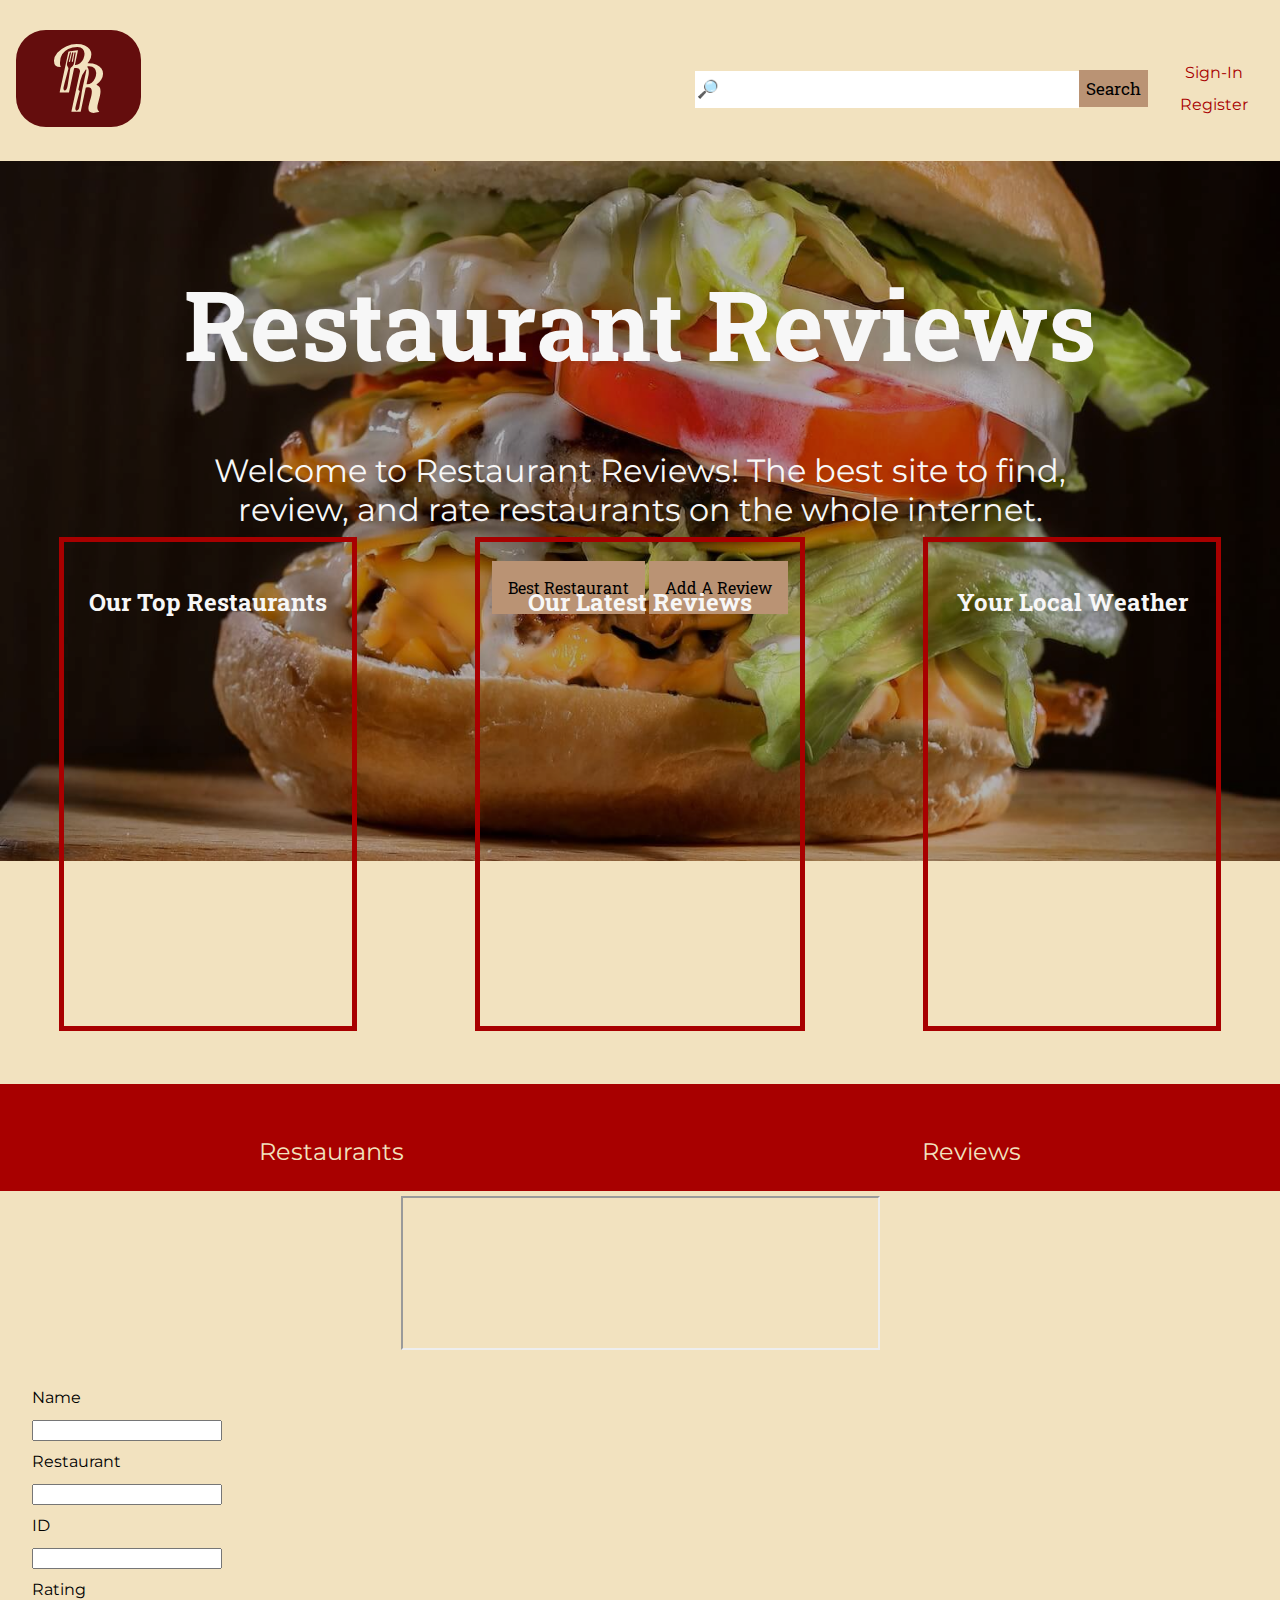
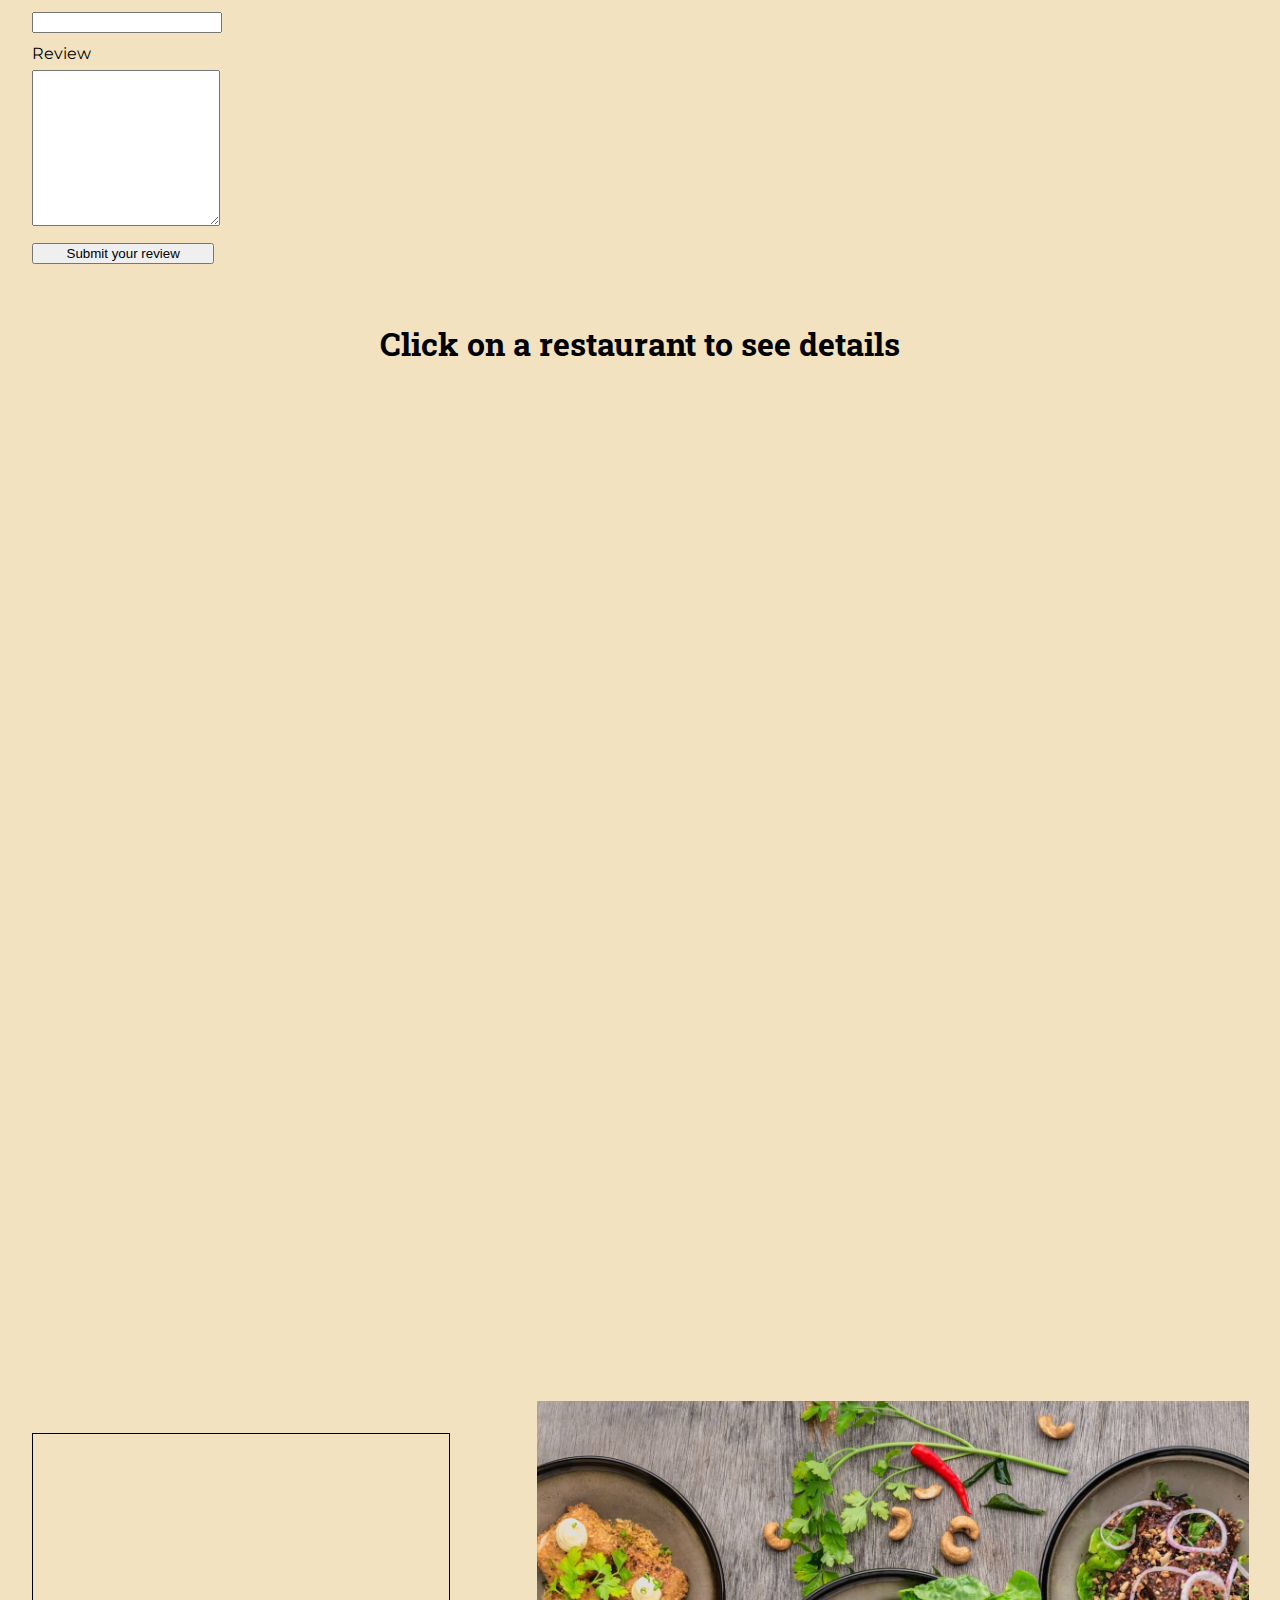
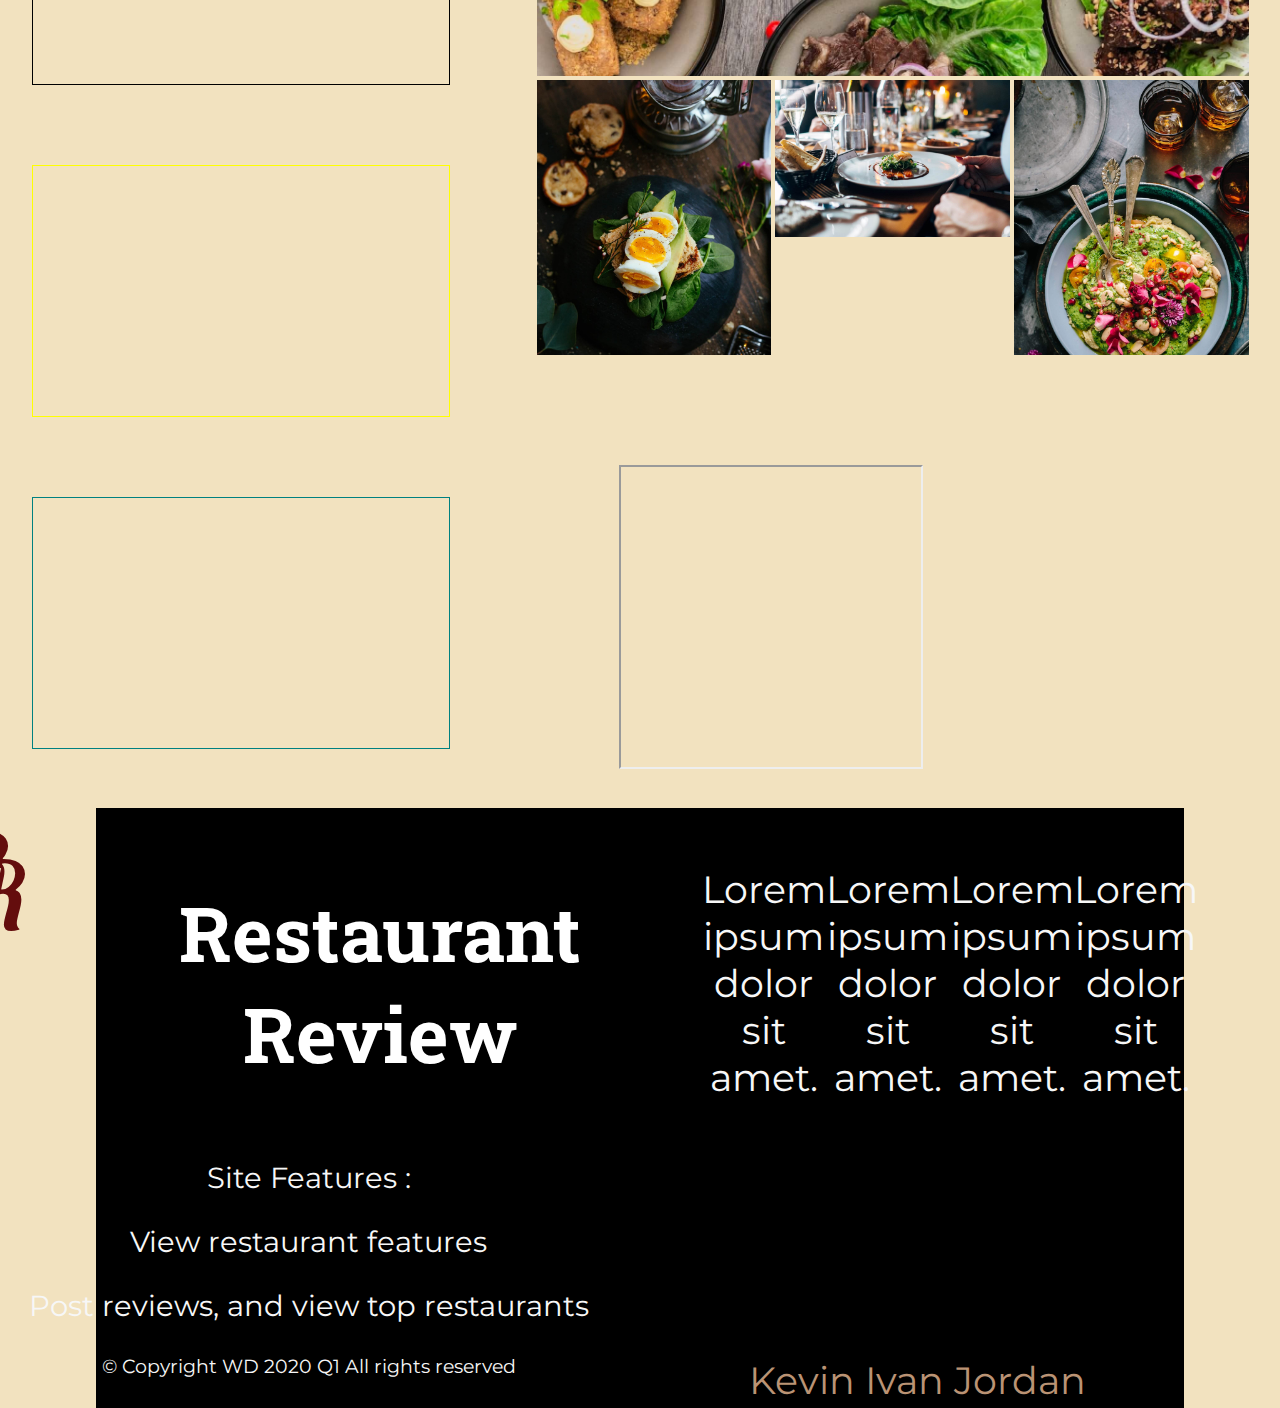
==== index.html @ 9e054a96 "fixed footer and added form submit button" ====
<!DOCTYPE html>
<html lang="en">

<head>
    <meta charset="UTF-8">
    <meta name="viewport" content="width=device-width, initial-scale=1.0">
    <link rel="stylesheet" href="https://cdnjs.cloudflare.com/ajax/libs/font-awesome/4.7.0/css/font-awesome.min.css">
    <link href="https://fonts.googleapis.com/css?family=Montserrat:300,300i,400|Roboto+Slab&display=swap" rel="stylesheet">
    <link rel="stylesheet" href="./styles/main.css">
    <link rel="stylesheet" href="reset.css">
    <title>Restaurant Reviews</title>
</head>

<body>
    <div class="page-container">
        <header>

            <div class="nav-bar">
                <div class="logo-container"><img src="/images/restaurant-reviews.svg" alt="Restaurant Reviews Logo" height="125" width="125"></div>
                <div class="client-tools">
                    <div class="search">
                        <input type="text" placeholder="&#x1F50E;"><button>Search</button>
                    </div>
                    <div class="sign-in">
                        <a href="">Sign-In</a> <br> <a href="">Register</a>
                    </div>
                </div>
            </div>
        </header>
        <div class="home">
            <img class="home-img" src="./images/resized-and-compressed.jpg" alt="Juicy Chesseburger">
            <div class="home-statement">
                <h1>Restaurant Reviews</h1>
                <p>Welcome to Restaurant Reviews! The best site to find, review, and rate restaurants on the whole internet. </p>
                <button class="best-rest">Best Restaurant</button>
                <button class="add-review">Add A Review</button>
            </div>
        </div>
        <div class="home-cards">
            <div class="top-restaurants">
                <h2>Our Top Restaurants</h2>
                <div id="top-restaurants"></div>
            </div>
            <div class="latest-reviews">
                <h2>Our Latest Reviews</h2>
                <div id="latest-reviews-content" class="latest-reviews-content"></div>
            </div>
            <div class="weather">
                <h2>Your Local Weather</h2>

            </div>

        </div>
        <div class="totals">
            <span class="total-restaurants" id="totalRestaurants"><br>Restaurants</span>
            <span class="total-reviews" id="totalReviews"><br>Reviews</span>
        </div>
        <div class="all-restaurants">
            <div class="promo1"><iframe src="https://via.placeholder.com/475x150" width="475"></iframe></div>
            <ul id="restaurant-list" class="restaurant-list"></ul>
            <form action="" class="enter-review">
                <label for="name">Name</label><br>
                <input type="text" id="name" name="name"><br>
                <label for="restaurant">Restaurant</label><br>
                <input type="text" id="restaurant" name="restaurant"><br>
                <label for="ID">ID</label><br>
                <input type="text" id="ID" name="ID"><br>
                <label for="rating">Rating</label><br>
                <input type="number" id="rating" name="rating" min="1" max="5"><br>
                <label for="Review">Review</label><br>
                <textarea id="review" rows="10" cols="50"></textarea><br>
                <input type="submit" value="Submit your review">
            </form>
            <ul id="restaurantNames" class="restaurant-list">
                <li class="restaurant"></li>
            </ul>
        </div>
        <div id="restaurant-details" class="current-restaurant">
            <div class="restaurant-attributes">
                <h1>Click on a restaurant to see details</h1>
            </div>
            <div class="restaurant-grade"></div>
        </div>
    </div>
    <div class="reviews">
        <div class="review1"></div>
        <div class="review2"></div>
        <div class="review3"></div>
        <div class="promo2"><iframe src="https://via.placeholder.com/300x300" width="300" height="300"></iframe></div>
        <div class="review-images">
            <div class="main-img">
                <img id="id1" src="/images/lily-banse--YHSwy6uqvk-unsplash-resized.jpg" alt="">
            </div>
            <div class="thumb-img1">
                <img id="id2" onclick="changeImage1()" src="/images/joseph-gonzalez-egg-unsplash-resized.jpg" alt="">
            </div>
            <div class="thumb-img2">
                <img id="id3" onclick="changeImage2()" src="/images/jay-wennington-N_Y88TWmGwA-unsplash-resized.jpg" alt="">
            </div>
            <div class="thumb-img3">
                <img id="id4" onclick="changeImage3()" src="images/brooke-lark-oaz0raysASk-unsplash-resized.jpg" alt="">
            </div>
        </div>
    </div>
    <footer class="site-info">
        <div class="logo-footer">
            <img src="/images/restaurant-reviews-neg-logo.svg" alt="Restaurant Reviews Logo" height="100" width="100">
            <h1>Restaurant Review</h1>
        </div>

        <div class="about-project">
            <p>Lorem ipsum dolor sit amet.</p>
            <p>Lorem ipsum dolor sit amet.</p>
            <p>Lorem ipsum dolor sit amet.</p>
            <p>Lorem ipsum dolor sit amet.</p>
        </div>

        <div class="site-features">
            <p>Site Features : </p>
            <p>View restaurant features</p>
            <p>Post reviews, and view top restaurants</p>

            <div class="project-about"></div>
        </div>
        <span class="copyright">
                &#169; Copyright WD 2020 Q1
            All rights reserved </span>

        <div class="dev-names">
            <a href="https://github.com/gadgetcrawford">Kevin      </a>
            <a href="https://github.com/IvanTheWonderful">Ivan      </a>
            <a href="https://github.com/JordanHofer92">Jordan     </a>
        </div>
        </div>
    </footer>
    </div>
    <script src="./scripts/pleaseWork.js"></script>
    <script src="./scripts/main.js"></script>
</body>

</html>
---- styles/main.css ----
/* font-family names: 
'Montserrat' | font-weight: 300, 300i, 400
'Roboto Slab'

Color Codes: 
Red #A80000 , Cream #F2E2BF , Brown #BA9374 , White #F7F7F7 , Black #000000 */

body {
    font-family: 'Montserrat', sans-serif;
    color: #A80000;
    background: #F2E2BF;
    margin: 0;
}

h1,
h2 {
    color: #000000;
    font-family: 'Roboto Slab';
}

p {
    color: #000000;
    font-family: 'Montserrat';
    font-size: 17px;
}

img {
    max-width: 100%;
}

a {
    text-decoration: none;
    color: #A80000;
}

a:hover {
    color: #000000;
    transition: ease-in .2s;
}

button {
    padding: 1em;
    background-color: #BA9374;
    font-family: 'Roboto Slab';
    font-size: 17px;
    font-weight: 400;
    color: #000000;
    border: none;
}

button:focus {
    outline: none;
}

button:hover {
    color: #F7F7F7;
    transition: ease-in .2s;
}

input:focus {
    outline: none;
}

ul {
    list-style: none;
}

.page-container {
    display: grid;
    grid-template-areas: "nav-bar" "home" "home-cards" "totals" "all-restaurants" "current-restaurant" "reviews" "site-info";
    grid-template-rows: .05fr .15fr .15fr .05fr .25fr .25fr .5fr .15fr;
    grid-template-columns: 1fr;
}

.nav-bar {
    grid-area: nav-bar;
    display: flex;
    justify-content: space-between;
    padding: 1em;
}

.client-tools {
    display: flex;
    flex-direction: column;
    justify-content: space-between;
    text-align: center;
    margin-right: 1em;
}

.client-tools input {
    margin-top: 2em;
    height: 2em;
    width: 170px;
    border: none;
}

.client-tools input[type="text"] {
    font-size: 17.5px;
}

.client-tools button {
    padding: 7px;
    background-color: #BA9374;
    color: #000000;
    font-size: 17px;
}

.client-tools button:hover {
    color: #F7F7F7;
    transition: ease-in .2s;
}

.sign-in {
    line-height: 2em;
    margin-bottom: 1em;
}

.home {
    grid-area: home;
    text-align: center;
    position: relative;
}

.home-img {
    filter: brightness(0.7);
    object-fit: cover;
}

.home-statement {
    position: absolute;
    top: 15%;
}

.home-statement h1,
p {
    color: #F7F7F7;
}

.home-cards {
    grid-area: home-cards;
    line-height: 5em;
    text-align: center;
    display: flex;
    flex-direction: column;
    justify-content: space-evenly;
}

.home-cards span,
.latest-reviews-content div {
    background: rgb(207, 202, 191);
    padding: 1em;
    margin: 0 10%;
}

.totals {
    grid-area: totals;
    display: flex;
    justify-content: space-around;
    background-color: #A80000;
}

.totals span {
    text-align: center;
    align-self: center;
    color: #F2E2BF;
    font-size: 1.5em;
}

.all-restaurants {
    grid-area: all-restaurants;
}

.all-restaurants li {
    font-family: 'Montserrat';
    color: #A80000;
    font-weight: 300i;
}

.promo1 {
    margin-top: 5px;
    display: flex;
    justify-content: center;
}

.current-restaurant {
    grid-area: current-restaurant;
    text-align: center;
    display: flex;
    flex-direction: column;
}

.current-restaurant p {
    font-weight: 400;
    color: #000000;
    margin: 0 3em;
}

form {
    margin: 2em;
    color: black;
    line-height: 2em;
}

input {
    width: 70%;
}

textarea {
    width: 70%;
}

.reviews {
    grid-area: reviews;
    max-width: 100%;
}

.review1 {
    border: 1px solid black;
    height: 250px;
    margin-bottom: 1em;
}

.review2 {
    border: 1px solid yellow;
    height: 250px;
    margin-bottom: 1em;
}

.review3 {
    border: 1px solid teal;
    height: 250px;
    margin-bottom: 1em;
}

.review-images {
    grid-template-areas: "main-img" "thumb-img1" "thumb-img2" "thumb-img3";
    grid-template-rows: 1fr .5fr .5fr .5fr;
    grid-template-columns: 1fr;
    grid-gap: .25em;
}

.main-img {
    grid-area: main-img;
    max-width: 100%;
}

.thumb-img1 {
    grid-area: thumb-img1;
}

.thumb-img2 {
    grid-area: thumb-img2;
}

.thumb-img3 {
    grid-area: thumb-img3;
}

.promo2 {
    display: flex;
    justify-content: center;
    margin-bottom: .5em;
}

footer {
    background: #000000;
    color: #F7F7F7;
    display: block;
    text-align: center;
    max-height: 100%;
    max-width: 100%;
}

.site-info {
    grid-area: site-info;
    display: flex;
    flex-direction: column;
    align-items: center;
    justify-content: center;
}

footer a {
    color: #BA9374;
}

.dev-names {
    margin-top: 1.5em;
}

@media only screen and (min-width: 930px) {
    button {
        font-size: 1em;
    }
    .page-container {
        display: grid;
        grid-template-areas: "nav-bar" "home" "home-cards" "totals" "all-restaurants" "current-restaurant" "reviews" "site-info";
        grid-template-rows: .05fr .80fr .5fr .15fr .5fr .5fr 1fr .05fr;
        grid-template-columns: 1fr;
    }
    .nav-bar {
        grid-area: nav-bar;
        display: flex;
        justify-content: space-between;
    }
    .client-tools {
        display: flex;
        flex-direction: row;
        text-align: center;
        align-items: center;
    }
    .client-tools input {
        margin-bottom: 1em;
        width: 380px;
    }
    .sign-in {
        margin-left: 2em;
        margin-top: 2em;
    }
    input {
        width: 15em;
    }
    .home {
        grid-area: home;
        text-align: center;
        width: 100%;
        height: 1em;
    }
    .home img {
        width: 100vw;
        height: 700px;
        object-fit: cover;
    }
    .home h1 {
        font-size: 6em;
    }
    .home p {
        font-size: 2em;
    }
    .home-statement {
        margin-left: 10em;
        margin-right: 10em;
        margin-top: 2em;
    }
    .home-cards {
        grid-area: home-cards;
        display: flex;
        flex-direction: row;
        justify-content: space-around;
        max-height: 85%;
    }
    .home-cards h2 {
        color: #F7F7F7;
    }
    .home-cards p {
        font-family: 'Montserrat';
        font-weight: 800;
        color: #000000;
    }
    .top-restaurants {
        border: 5px solid #A80000;
        width: 18em;
        position: relative;
        margin-top: -15%;
    }
    .latest-reviews {
        border: 5px solid #A80000;
        width: 20em;
        position: relative;
        margin-top: -15%;
    }
    .weather {
        border: 5px solid #A80000;
        width: 18em;
        position: relative;
        margin-top: -15%;
    }
    .totals {
        grid-area: totals;
        display: flex;
        justify-content: space-around;
    }
    .all-restaurants {
        grid-area: all-restaurants;
    }
    .current-restaurant {
        grid-area: current-restaurant;
    }
    .attribute-icons {
        display: flex;
        flex-direction: column;
        margin-top: 3em;
        justify-content: space-around;
        max-width: 40%;
        margin-left: 30%;
    }
    .reviews {
        grid-area: reviews;
        display: grid;
        max-width: 100%;
        grid-template-areas: "review1 review-images" "review2 review-images" "review3 advert";
        grid-template-rows: .25fr .25fr .25fr;
        grid-template-columns: .4fr .65fr;
        grid-gap: 1em;
    }
    input {
        width: 15%
    }
    textarea {
        width: 15%;
    }
    .review1 {
        grid-area: review1;
        margin: 2em;
        border: 1px solid black;
    }
    .review-images {
        display: grid;
        grid-template-areas: "main-img main-img main-img" "thumb-img1 thumb-img2 thumb-img3";
        grid-template-rows: 1fr 1fr;
        grid-template-columns: 1fr 1fr 1fr;
        grid-area: review-images;
        margin: 0 4% 12% 5%;
    }
    .review2 {
        grid-area: review2;
        border: 1px solid yellow;
        margin: 2em;
    }
    .review3 {
        grid-area: review3;
        margin: 2em;
        border: 1px solid teal;
    }
    .promo2 {
        grid-area: advert;
        width: 30%;
        height: 90%;
        margin: 0 10% 5% 20%;
    }
    .main-img {
        grid-area: main-img;
        min-width: 0;
        min-height: 0;
        overflow: hidden;
    }
    .thumb-img1 {
        grid-area: thumb-img1;
        min-width: 0;
        min-height: 0;
        overflow: hidden;
    }
    .thumb-img2 {
        grid-area: thumb-img2;
        min-width: 0;
        min-height: 0;
        overflow: hidden;
    }
    .thumb-img3 {
        grid-area: thumb-img3;
        min-width: 0;
        min-height: 0;
        overflow: hidden;
    }
    footer {
        height: 600px;
        margin: 0 5em;
        font-size: 1.2em;
    }
    footer a:hover {
        color: #F7F7F7;
    }
    .site-info {
        grid-area: site-info;
        display: grid;
        grid-template-areas: "logo title . about" "feature . . about" "feature . . ." "copyright names names names";
        grid-template-rows: 1fr 1fr 1fr 1fr;
        grid-template-columns: 1fr 1fr 1fr 1fr;
    }
    .logo-footer {
        display: flex;
        padding: 1em;
        grid-area: logo;
    }
    .logo-footer img {
        margin-top: 0 2em;
    }
    .logo-footer h1 {
        font-size: 4em;
        grid-area: title;
        color: white;
        padding: 0 2em;
    }
    .about-project {
        display: flex;
        padding: 1em;
    }
    .about-project p {
        font-size: 2em;
    }
    .title-footer {
        justify-self: flex-start;
        align-self: start;
        grid-area: about;
    }
    .site-features {
        grid-area: feature;
    }
    .site-features p {
        font-size: 1.5em;
    }
    .copyright {
        grid-area: copyright;
    }
    .dev-names {
        grid-area: names;
        margin-right: 10em;
    }
    .dev-names a {
        font-size: 2em;
        max-width: 100%;
    }
}
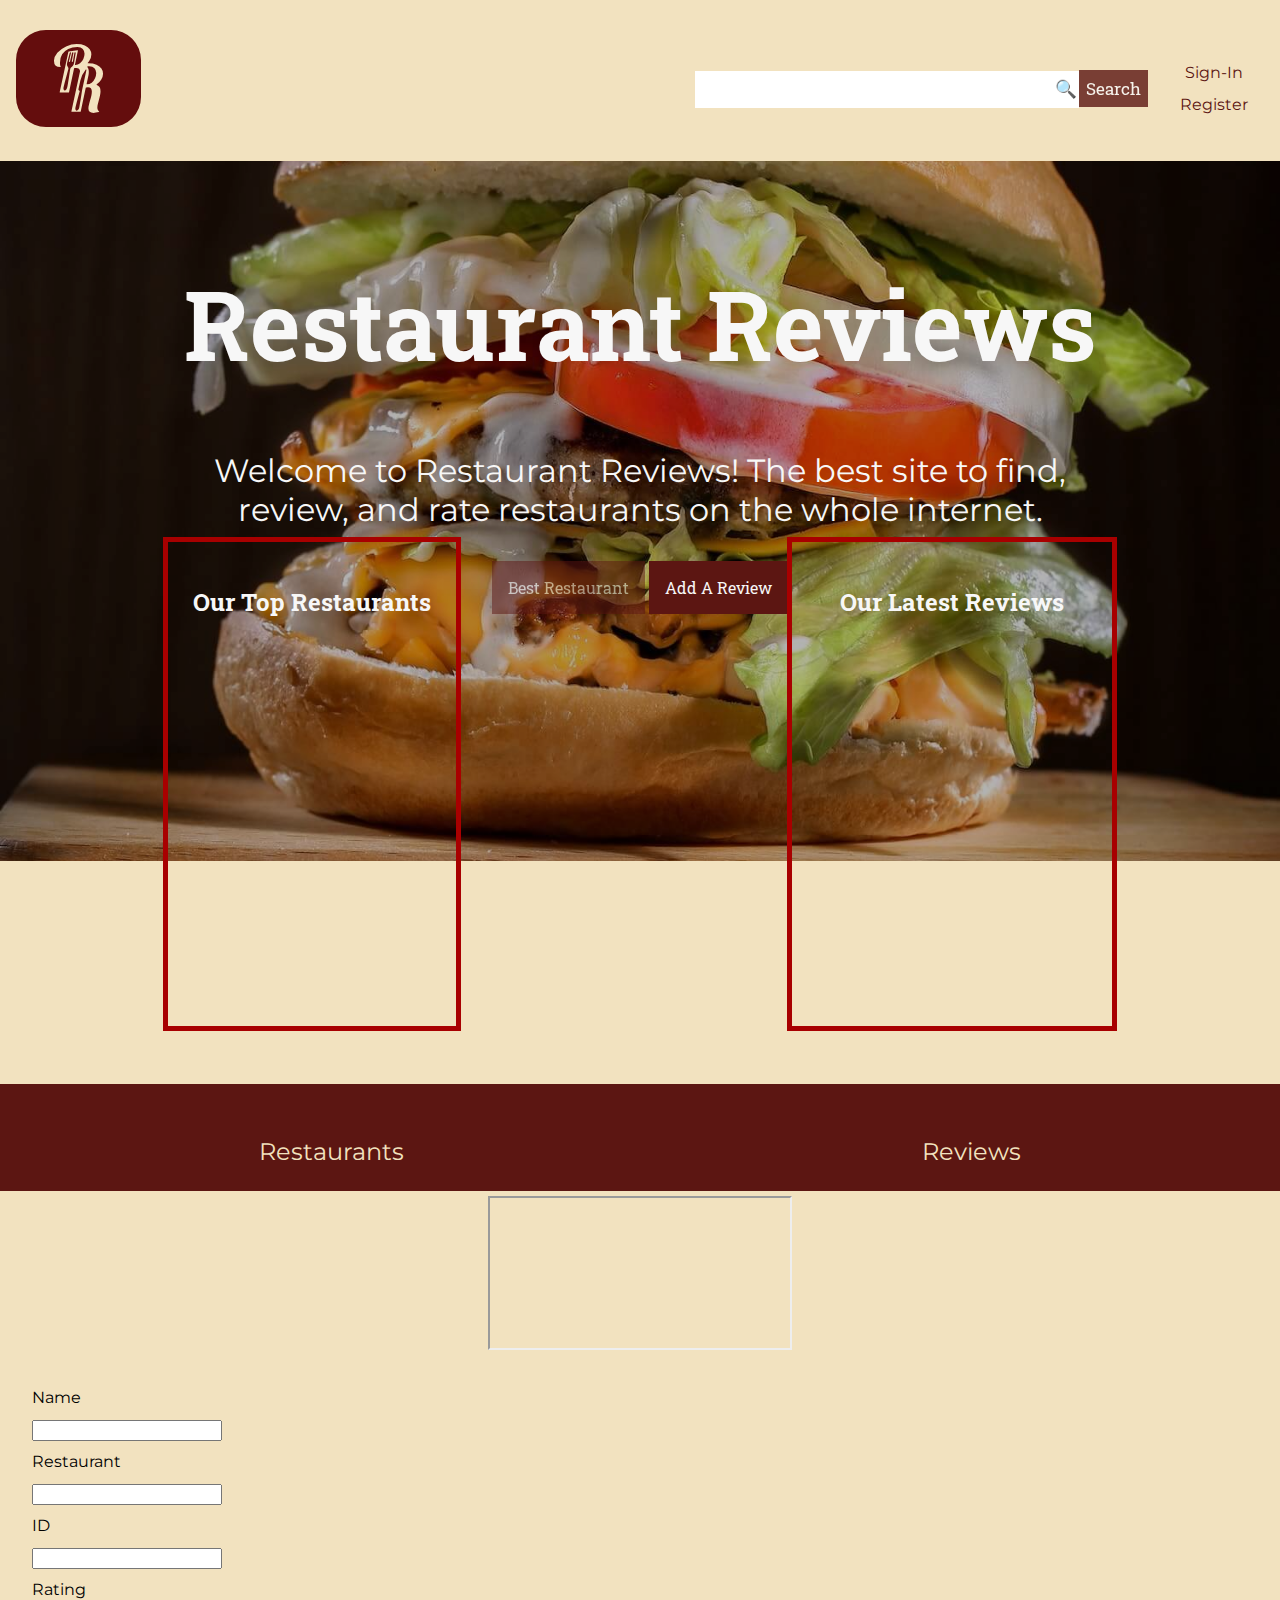
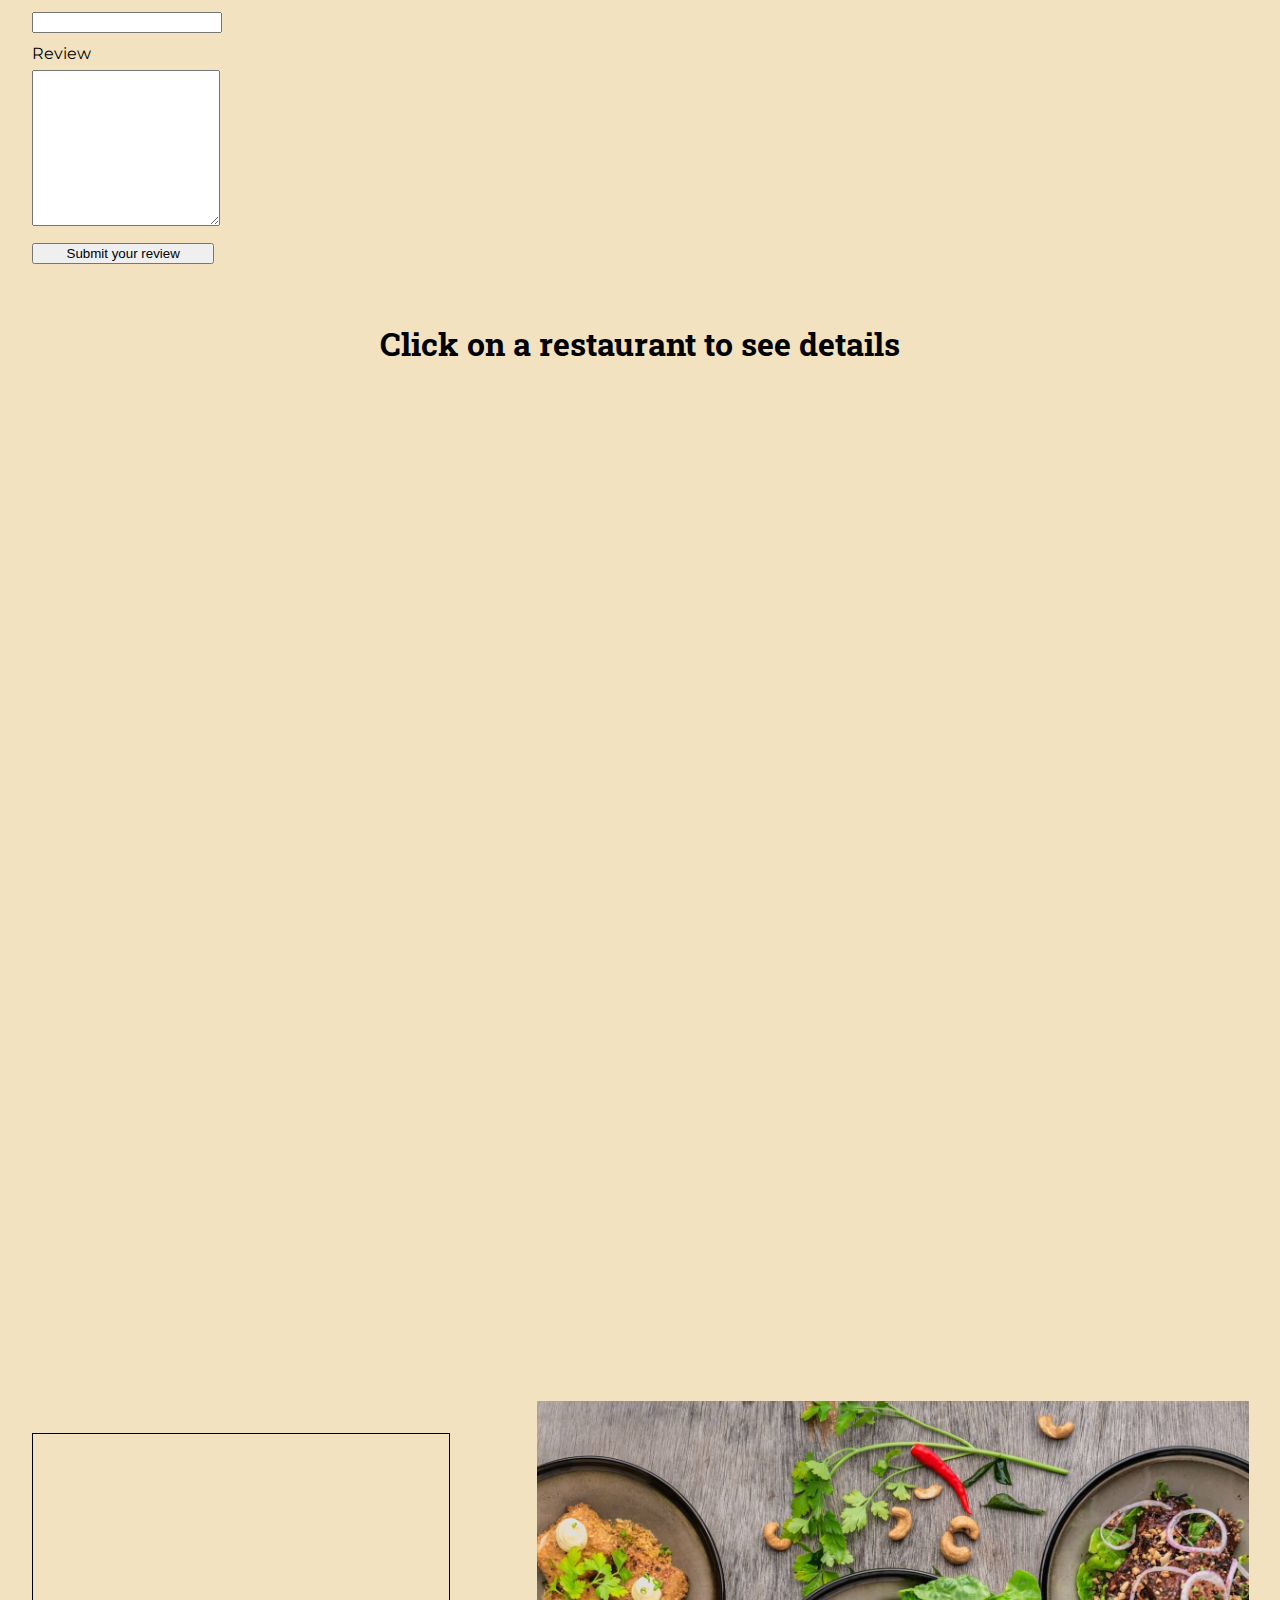
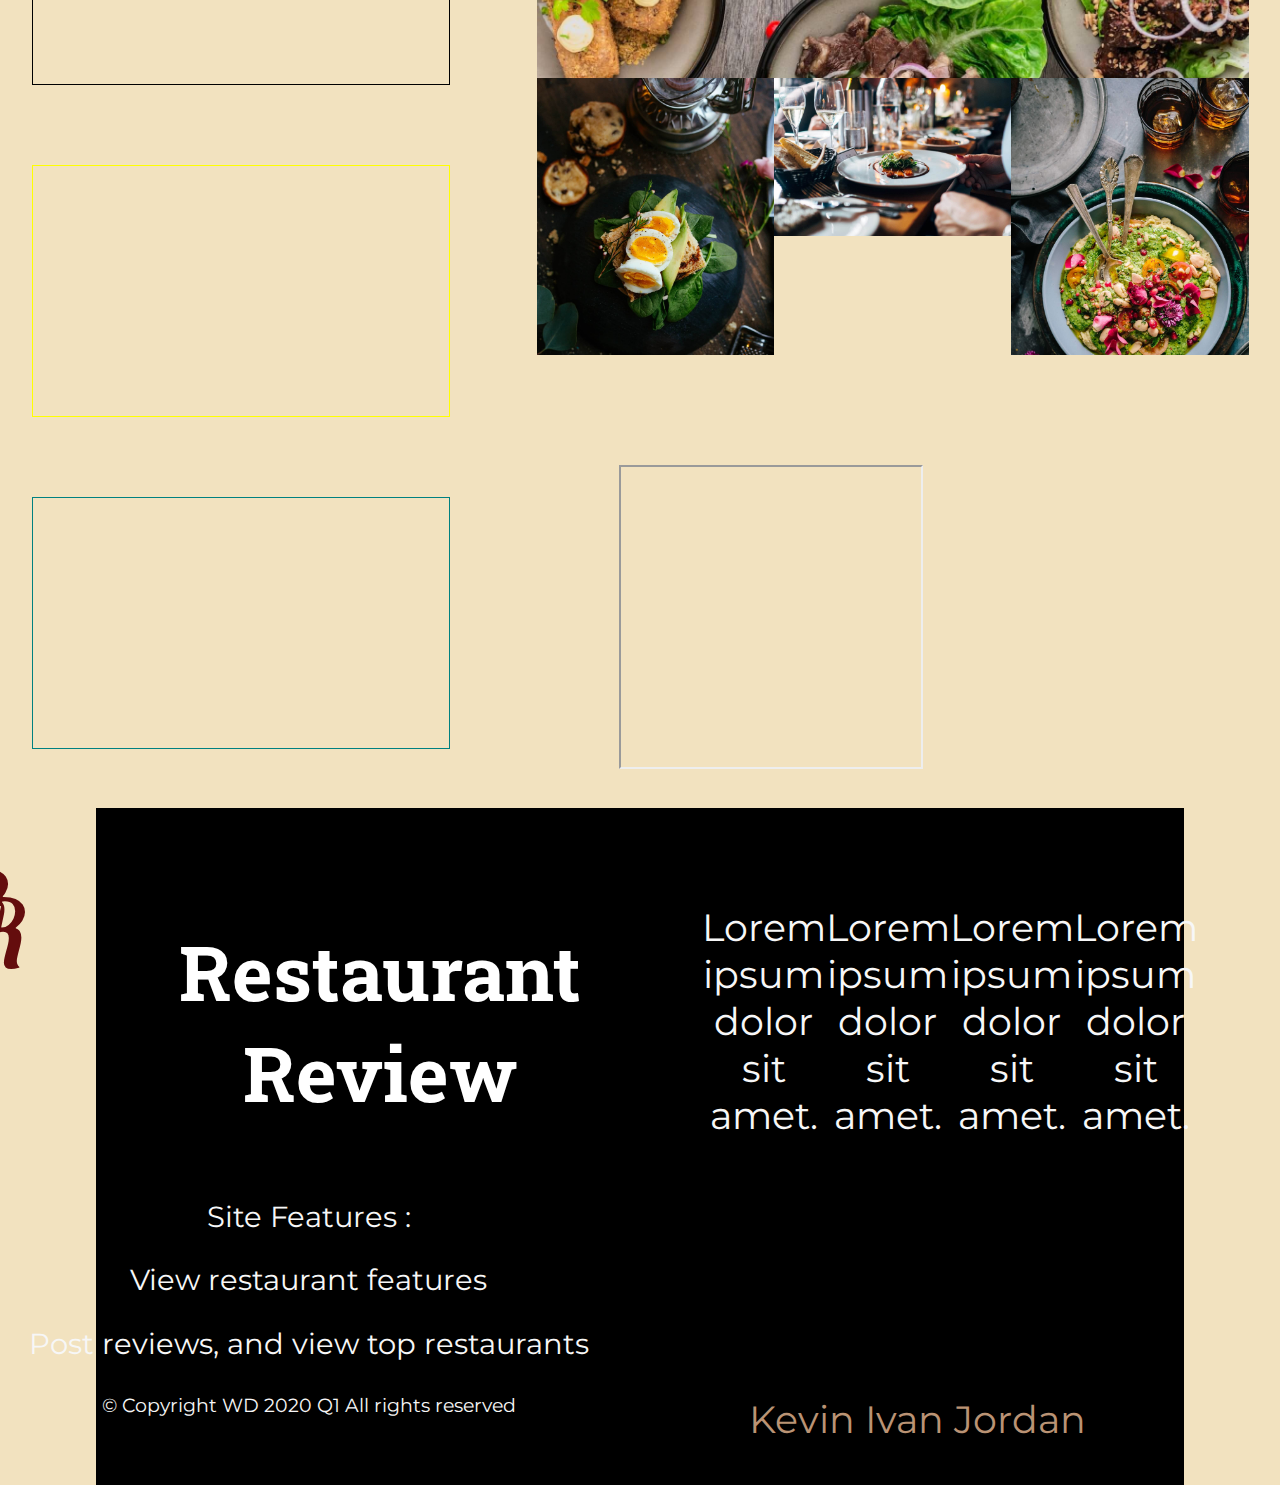
==== commit dcc0ebb6: "mistake" ====
--- a/index.html
+++ b/index.html
@@ -19,7 +19,7 @@
                 <div class="logo-container"><img src="/images/restaurant-reviews.svg" alt="Restaurant Reviews Logo" height="125" width="125"></div>
                 <div class="client-tools">
                     <div class="search">
-                        <input type="text" placeholder="&#x1F50E;"><button>Search</button>
+                        <input type="text" placeholder="&#x1F50D;"><button>Search</button>
                     </div>
                     <div class="sign-in">
                         <a href="">Sign-In</a> <br> <a href="">Register</a>
@@ -45,18 +45,13 @@
                 <h2>Our Latest Reviews</h2>
                 <div id="latest-reviews-content" class="latest-reviews-content"></div>
             </div>
-            <div class="weather">
-                <h2>Your Local Weather</h2>
-
-            </div>
-
         </div>
         <div class="totals">
             <span class="total-restaurants" id="totalRestaurants"><br>Restaurants</span>
             <span class="total-reviews" id="totalReviews"><br>Reviews</span>
         </div>
         <div class="all-restaurants">
-            <div class="promo1"><iframe src="https://via.placeholder.com/475x150" width="475"></iframe></div>
+            <div class="promo1"><iframe src="https://via.placeholder.com/300x150" width="300"></iframe></div>
             <ul id="restaurant-list" class="restaurant-list"></ul>
             <form action="" class="enter-review">
                 <label for="name">Name</label><br>
--- a/styles/main.css
+++ b/styles/main.css
@@ -7,7 +7,7 @@
 
 body {
     font-family: 'Montserrat', sans-serif;
-    color: #A80000;
+    color: rgb(92, 22, 18);
     background: #F2E2BF;
     margin: 0;
 }
@@ -30,22 +30,22 @@
 
 a {
     text-decoration: none;
-    color: #A80000;
+    color: rgb(92, 22, 18);
 }
 
 a:hover {
-    color: #000000;
-    transition: ease-in .2s;
+    opacity: 0.5;
 }
 
 button {
     padding: 1em;
-    background-color: #BA9374;
+    background-color: rgb(92, 22, 18);
     font-family: 'Roboto Slab';
     font-size: 17px;
     font-weight: 400;
-    color: #000000;
+    color: #F7F7F7;
     border: none;
+    opacity: 0.5;
 }
 
 button:focus {
@@ -53,8 +53,7 @@
 }
 
 button:hover {
-    color: #F7F7F7;
-    transition: ease-in .2s;
+    opacity: 1;
 }
 
 input:focus {
@@ -67,8 +66,15 @@
 
 .page-container {
     display: grid;
-    grid-template-areas: "nav-bar" "home" "home-cards" "totals" "all-restaurants" "current-restaurant" "reviews" "site-info";
-    grid-template-rows: .05fr .15fr .15fr .05fr .25fr .25fr .5fr .15fr;
+    grid-template-areas: 
+    "nav-bar" 
+    "home" 
+    "home-cards" 
+    "totals" 
+    "all-restaurants" "current-restaurant" 
+    "reviews" 
+    "site-info";
+    grid-template-rows: .05fr .15fr .15fr .05fr .25fr .15fr .15fr .15fr;
     grid-template-columns: 1fr;
 }
 
@@ -94,20 +100,26 @@
     border: none;
 }
 
+.client-tools input::placeholder {
+    text-align: right;
+}
+
 .client-tools input[type="text"] {
     font-size: 17.5px;
 }
 
 .client-tools button {
     padding: 7px;
-    background-color: #BA9374;
-    color: #000000;
+    background-color: rgb(92, 22, 18);
+    color: #f7f7f7;
+    opacity: 0.8;
     font-size: 17px;
 }
 
 .client-tools button:hover {
+    opacity: 1;
     color: #F7F7F7;
-    transition: ease-in .2s;
+    /* transition: ease-in .2s; */
 }
 
 .sign-in {
@@ -121,6 +133,14 @@
     position: relative;
 }
 
+.add-review {
+    opacity: 1;
+}
+
+.add-review:hover {
+    opacity: 0.8;
+}
+
 .home-img {
     filter: brightness(0.7);
     object-fit: cover;
@@ -147,16 +167,19 @@
 
 .home-cards span,
 .latest-reviews-content div {
-    background: rgb(207, 202, 191);
+    background: #F2E2BF;
+    border: 1px solid #000000;
     padding: 1em;
-    margin: 0 10%;
+    line-height: 1em;
+    margin:0;
+    margin-bottom: 1em;
 }
 
 .totals {
     grid-area: totals;
     display: flex;
     justify-content: space-around;
-    background-color: #A80000;
+    background-color: rgb(92, 22, 18);
 }
 
 .totals span {
@@ -172,14 +195,22 @@
 
 .all-restaurants li {
     font-family: 'Montserrat';
-    color: #A80000;
+    color: rgb(92, 22, 18);
     font-weight: 300i;
+}
+
+.all-restaurants button:focus {
+    opacity: 1;
 }
 
 .promo1 {
     margin-top: 5px;
     display: flex;
     justify-content: center;
+}
+
+.restaurant-list {
+    max-width: 100%;
 }
 
 .current-restaurant {
@@ -217,26 +248,37 @@
 .review1 {
     border: 1px solid black;
     height: 250px;
+    margin: 0;
     margin-bottom: 1em;
 }
 
 .review2 {
-    border: 1px solid yellow;
+    border: 1px solid black;
     height: 250px;
+    margin: 0;
     margin-bottom: 1em;
 }
 
 .review3 {
-    border: 1px solid teal;
+    border: 1px solid black;
     height: 250px;
+    margin: 0;
     margin-bottom: 1em;
 }
 
 .review-images {
-    grid-template-areas: "main-img" "thumb-img1" "thumb-img2" "thumb-img3";
-    grid-template-rows: 1fr .5fr .5fr .5fr;
-    grid-template-columns: 1fr;
-    grid-gap: .25em;
+    display: grid;
+    grid-template-areas: 
+    "main-img main-img main-img" 
+    "thumb-img1 thumb-img2 thumb-img3";
+    grid-template-rows: 1fr .5fr;
+    grid-template-columns: 1fr 1fr 1fr;
+    overflow: hidden;
+}
+
+.review-images img {
+    overflow: hidden;
+
 }
 
 .main-img {
@@ -269,6 +311,7 @@
     text-align: center;
     max-height: 100%;
     max-width: 100%;
+    padding: 2em;
 }
 
 .site-info {
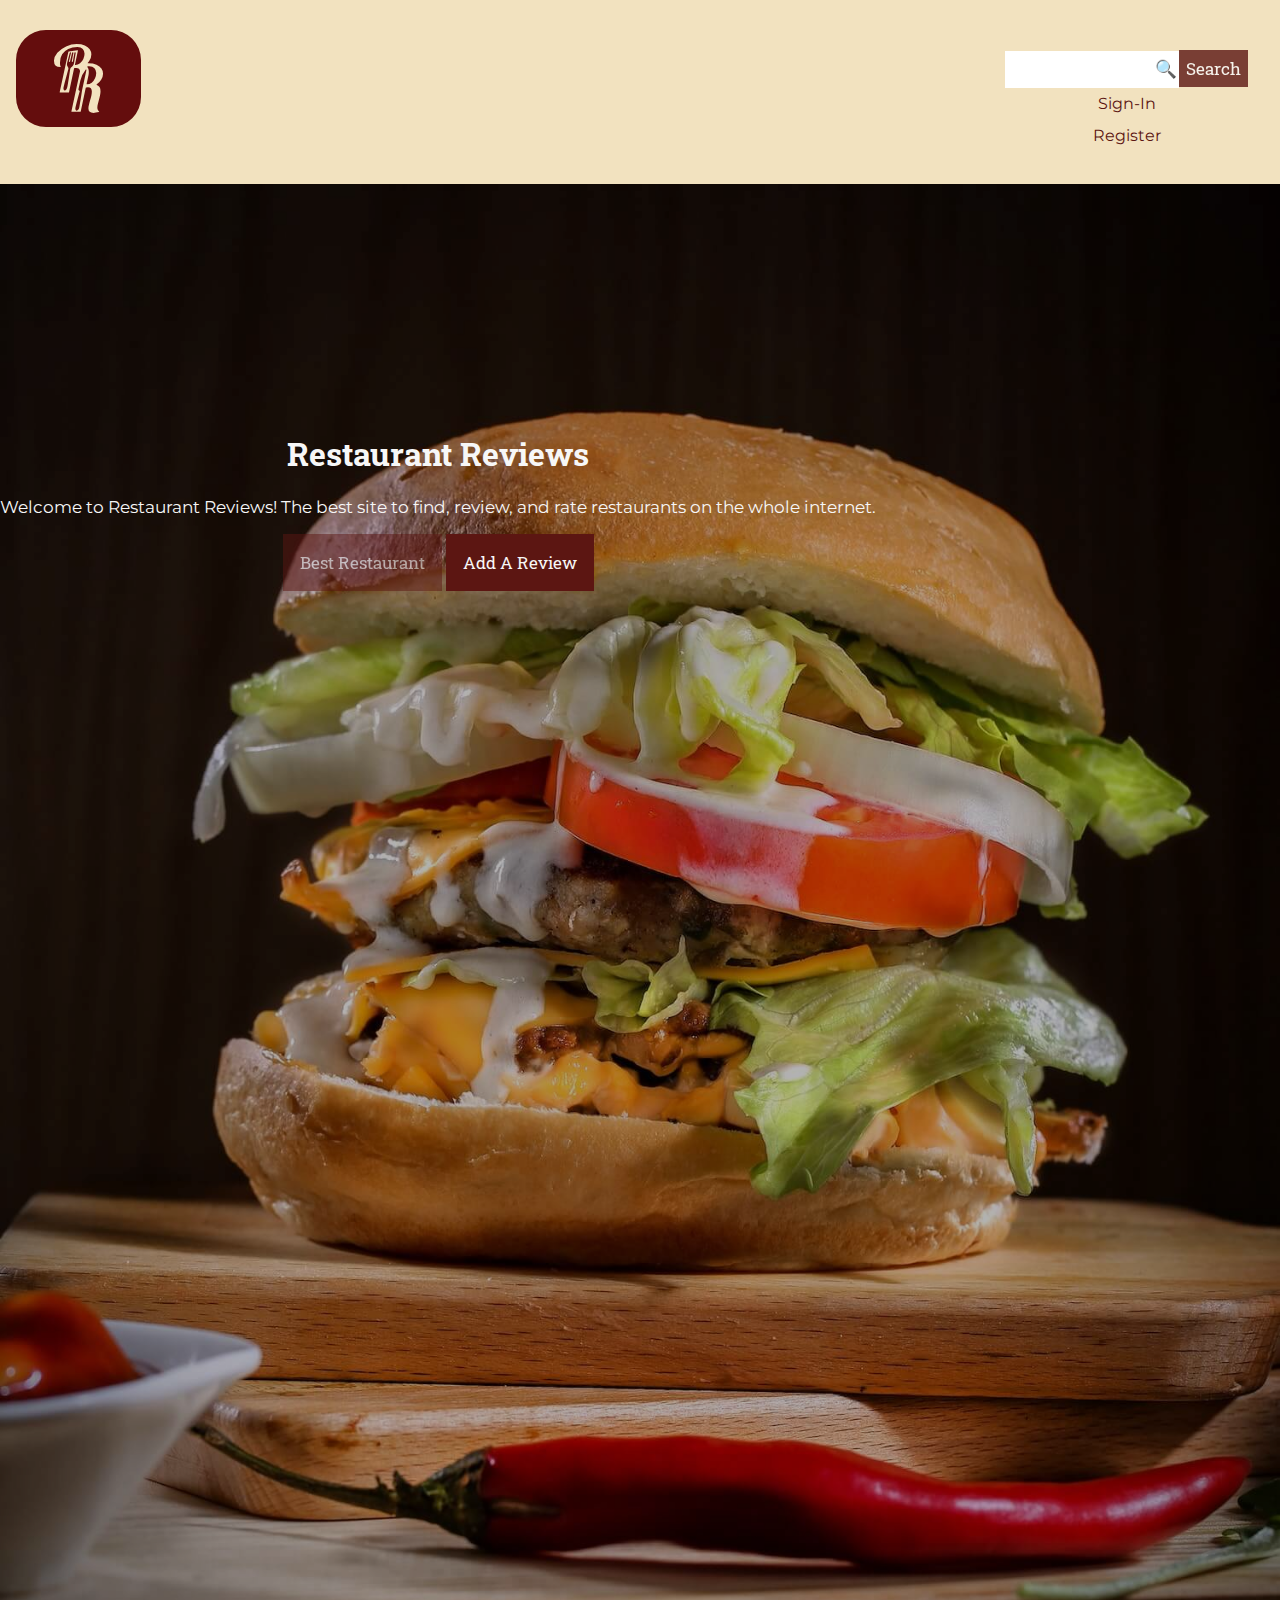
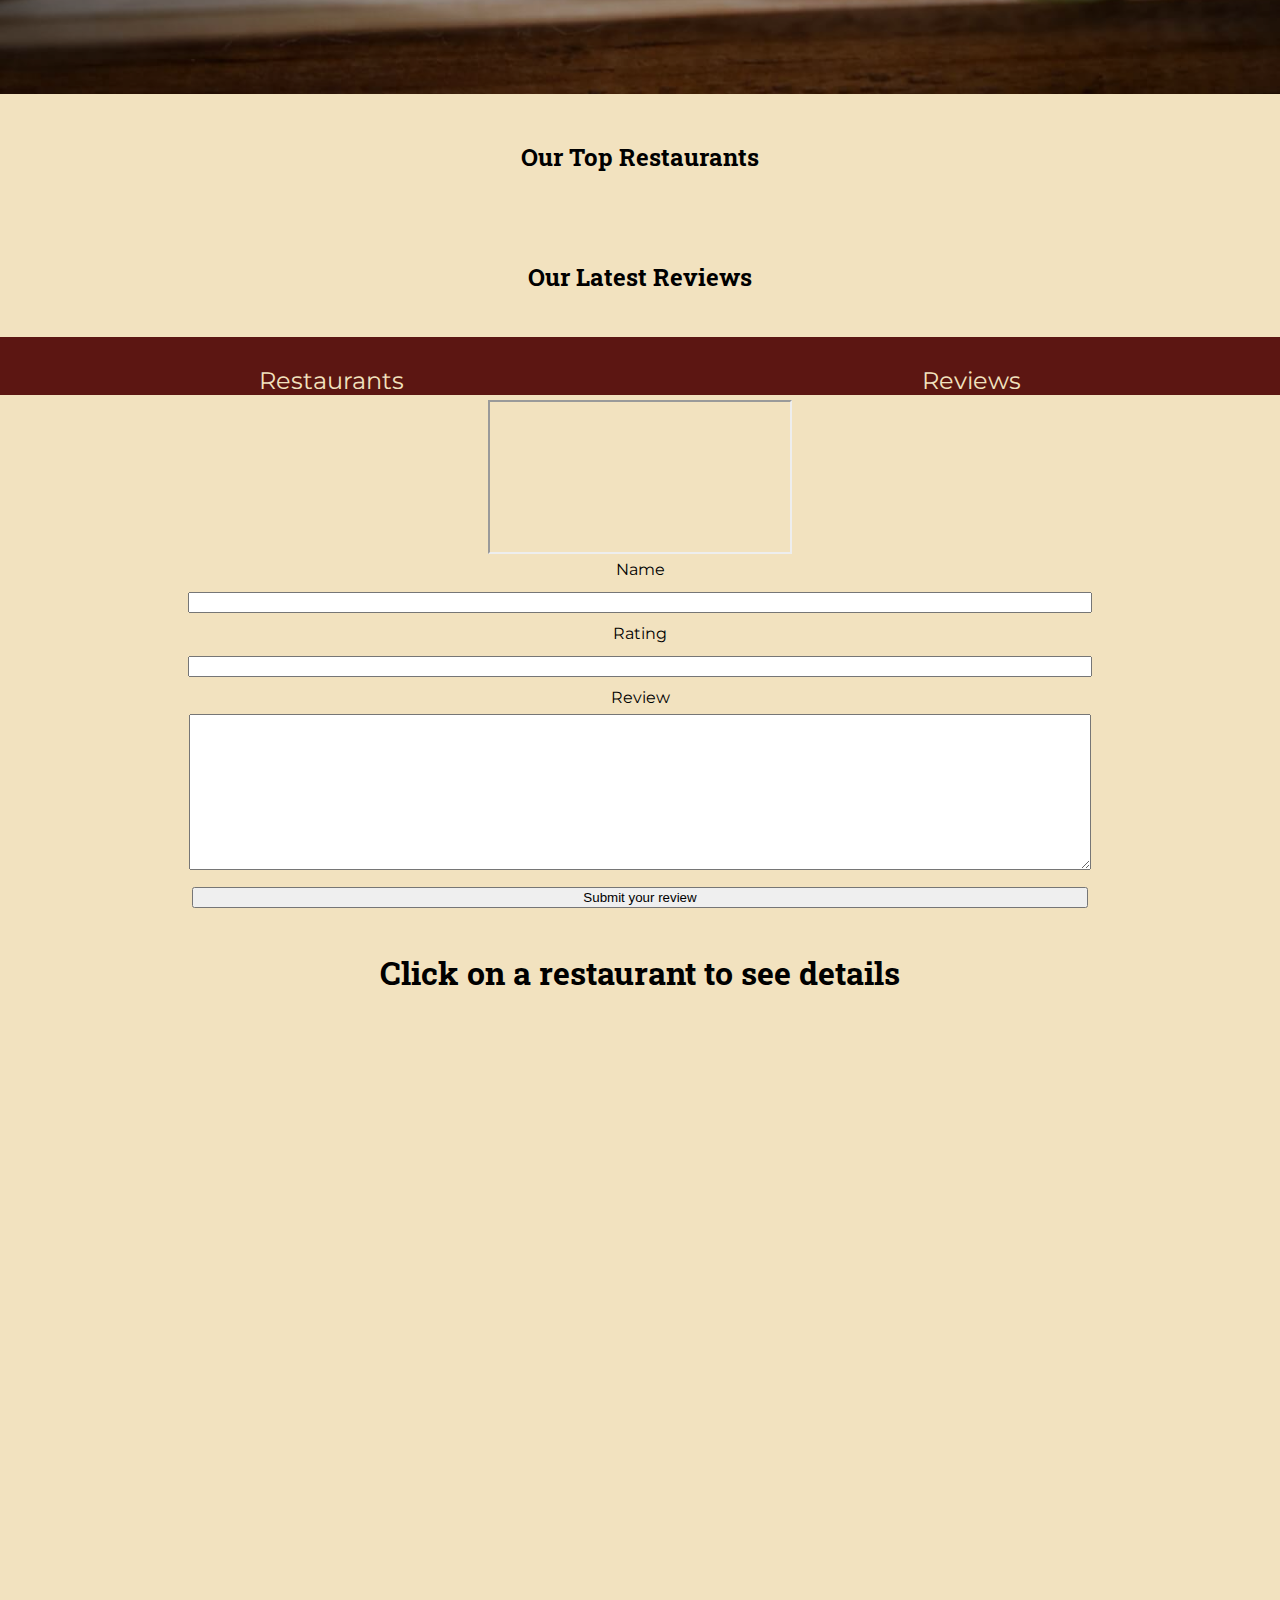
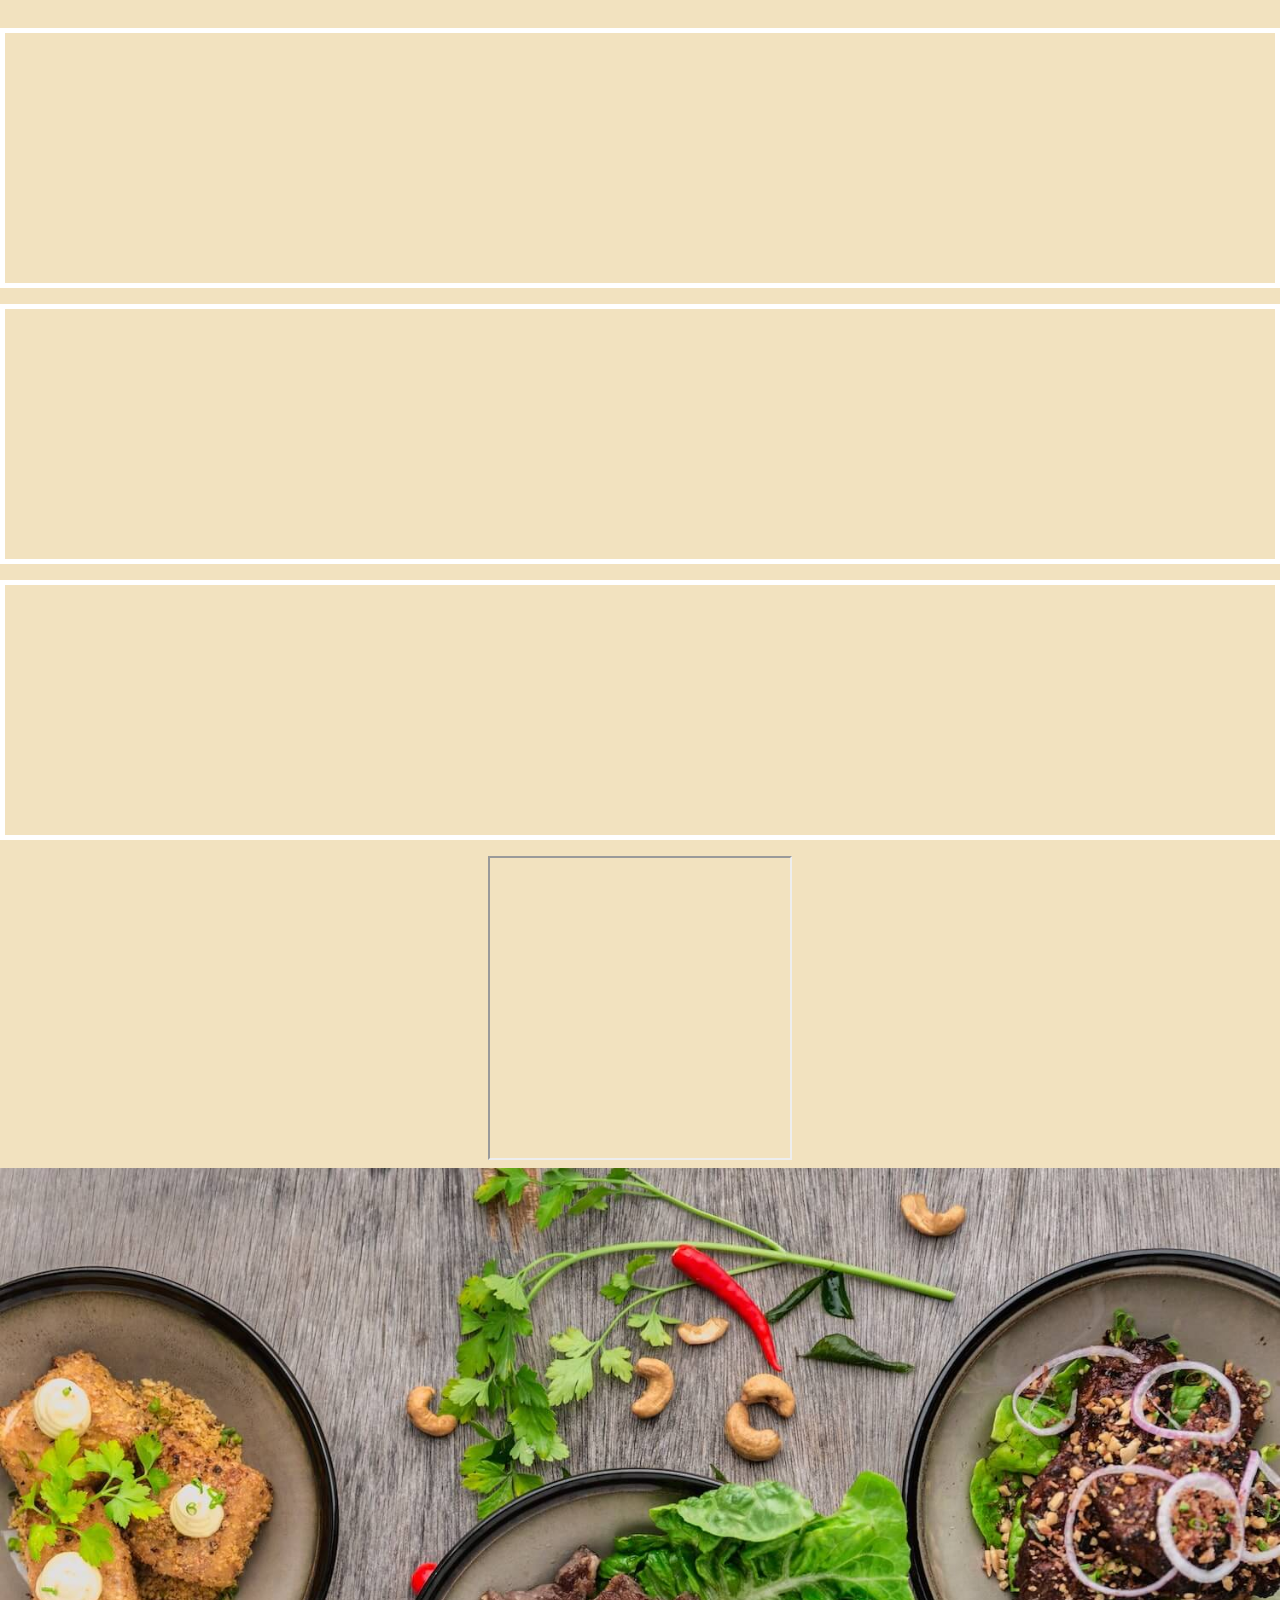
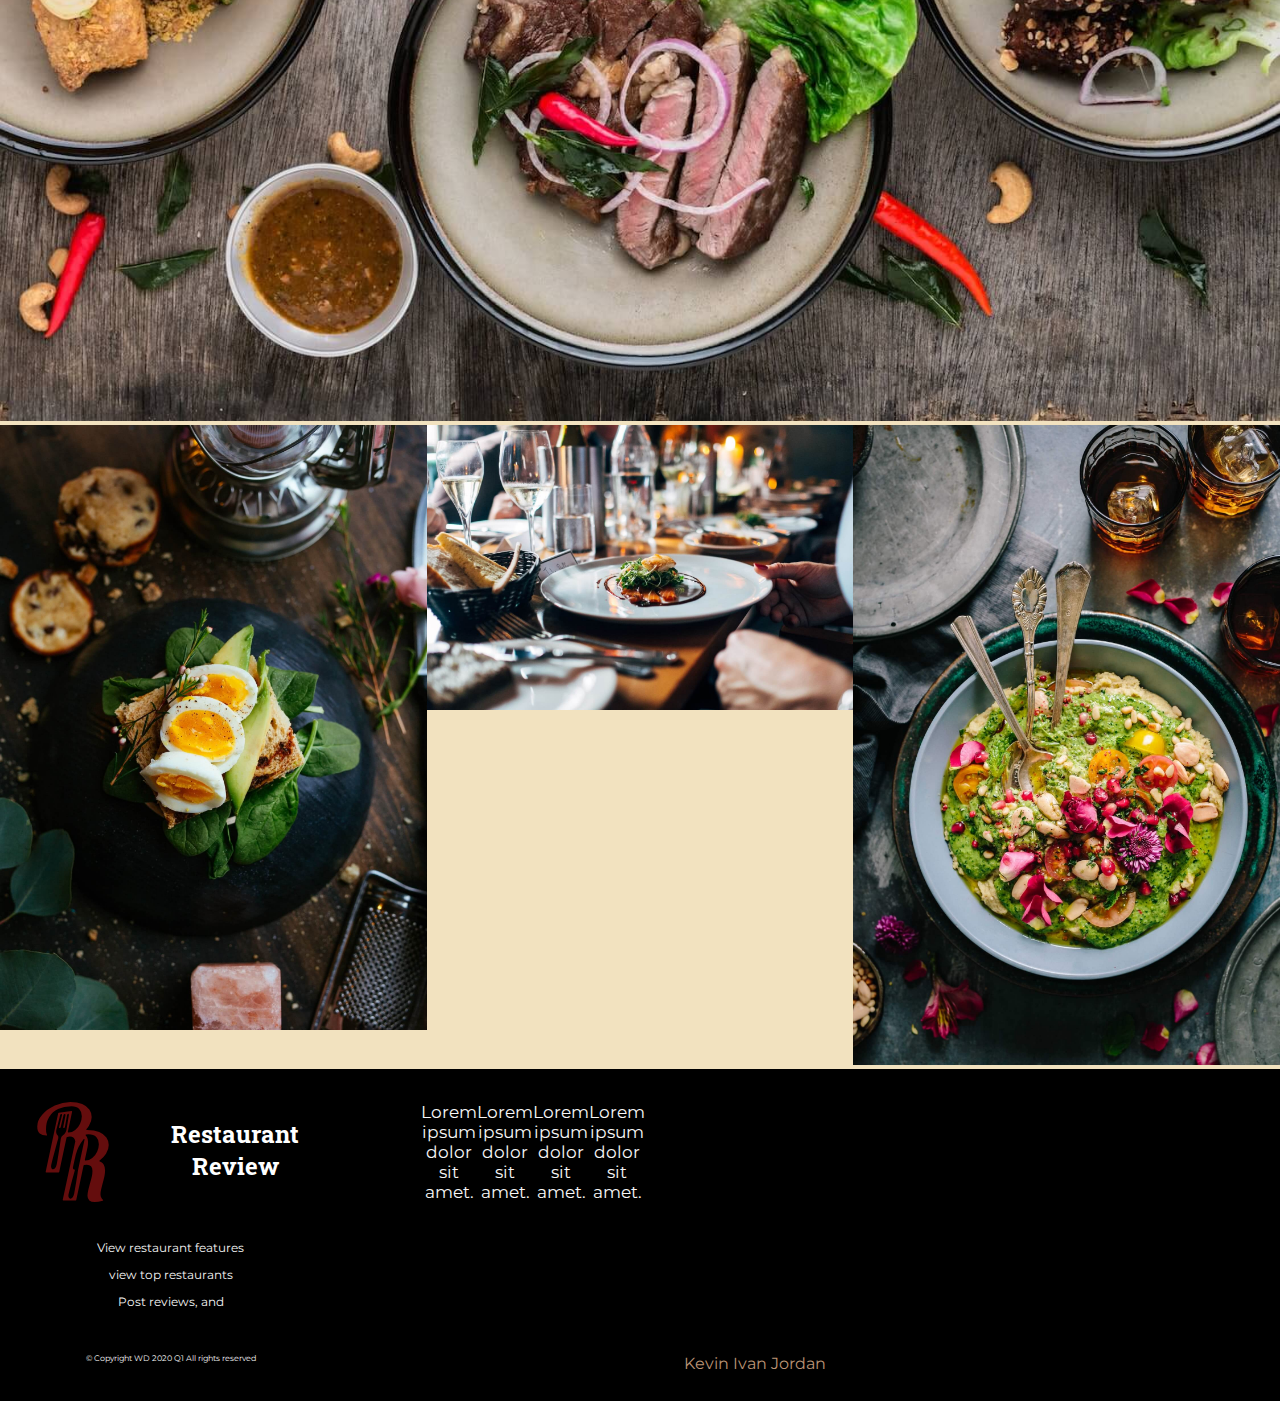
==== commit e913a59e: "Merge pull request #60 from gadgetcrawford/mediaquery-600" ====
--- a/index.html
+++ b/index.html
@@ -52,14 +52,10 @@
         </div>
         <div class="all-restaurants">
             <div class="promo1"><iframe src="https://via.placeholder.com/300x150" width="300"></iframe></div>
-            <ul id="restaurant-list" class="restaurant-list"></ul>
+            <div id="restaurant-list" class="restaurant-list"></div>
             <form action="" class="enter-review">
                 <label for="name">Name</label><br>
                 <input type="text" id="name" name="name"><br>
-                <label for="restaurant">Restaurant</label><br>
-                <input type="text" id="restaurant" name="restaurant"><br>
-                <label for="ID">ID</label><br>
-                <input type="text" id="ID" name="ID"><br>
                 <label for="rating">Rating</label><br>
                 <input type="number" id="rating" name="rating" min="1" max="5"><br>
                 <label for="Review">Review</label><br>
@@ -78,9 +74,9 @@
         </div>
     </div>
     <div class="reviews">
-        <div class="review1"></div>
-        <div class="review2"></div>
-        <div class="review3"></div>
+        <div class="review1" id="review1"></div>
+        <div class="review2" id="review2"></div>
+        <div class="review3" id="review3"></div>
         <div class="promo2"><iframe src="https://via.placeholder.com/300x300" width="300" height="300"></iframe></div>
         <div class="review-images">
             <div class="main-img">
@@ -111,9 +107,9 @@
         </div>
 
         <div class="site-features">
-            <p>Site Features : </p>
-            <p>View restaurant features</p>
-            <p>Post reviews, and view top restaurants</p>
+            <p>View restaurant features </p>
+            <p>view top restaurants</p>
+            <p>Post reviews, and </p>
 
             <div class="project-about"></div>
         </div>
@@ -130,7 +126,7 @@
     </footer>
     </div>
     <script src="./scripts/pleaseWork.js"></script>
-    <script src="./scripts/main.js"></script>
+    <!-- <script src="./scripts/main.js"></script> -->
 </body>
 
 </html>--- a/styles/main.css
+++ b/styles/main.css
@@ -3,7 +3,7 @@
 'Roboto Slab'
 
 Color Codes: 
-Red #A80000 , Cream #F2E2BF , Brown #BA9374 , White #F7F7F7 , Black #000000 */
+Red rgb(92, 22, 18) , Cream #F2E2BF , Brown #BA9374 , White #F7F7F7 , Black #000000 */
 
 body {
     font-family: 'Montserrat', sans-serif;
@@ -66,14 +66,7 @@
 
 .page-container {
     display: grid;
-    grid-template-areas: 
-    "nav-bar" 
-    "home" 
-    "home-cards" 
-    "totals" 
-    "all-restaurants" "current-restaurant" 
-    "reviews" 
-    "site-info";
+    grid-template-areas: "nav-bar" "home" "home-cards" "totals" "all-restaurants" "current-restaurant" "reviews" "site-info";
     grid-template-rows: .05fr .15fr .15fr .05fr .25fr .15fr .15fr .15fr;
     grid-template-columns: 1fr;
 }
@@ -171,7 +164,7 @@
     border: 1px solid #000000;
     padding: 1em;
     line-height: 1em;
-    margin:0;
+    margin: 0;
     margin-bottom: 1em;
 }
 
@@ -227,7 +220,8 @@
 }
 
 form {
-    margin: 2em;
+    /* border: black solid 3px; */
+    text-align: center;
     color: black;
     line-height: 2em;
 }
@@ -268,9 +262,7 @@
 
 .review-images {
     display: grid;
-    grid-template-areas: 
-    "main-img main-img main-img" 
-    "thumb-img1 thumb-img2 thumb-img3";
+    grid-template-areas: "main-img main-img main-img" "thumb-img1 thumb-img2 thumb-img3";
     grid-template-rows: 1fr .5fr;
     grid-template-columns: 1fr 1fr 1fr;
     overflow: hidden;
@@ -278,7 +270,6 @@
 
 .review-images img {
     overflow: hidden;
-
 }
 
 .main-img {
@@ -330,60 +321,140 @@
     margin-top: 1.5em;
 }
 
+@media only screen and (min-width: 600px) {
+    .review1 {
+        border: white solid 5px;
+    }
+    .review2 {
+        border: white solid 5px;
+    }
+    .review3 {
+        border: white solid 5px;
+    }
+    footer {
+        height: 300px;
+        font-size: .5em;
+    }
+    footer a:hover {
+        color: #F7F7F7;
+    }
+    .site-info {
+        grid-area: site-info;
+        display: grid;
+        grid-template-areas: "logo title . about" "feature . . about" "feature . . ." "copyright names names names";
+        grid-template-rows: 1fr 1fr 1fr 1fr;
+        grid-template-columns: 1fr 1fr 1fr 1fr;
+    }
+    .logo-footer {
+        display: flex;
+        padding-left: 1em;
+        grid-area: logo;
+    }
+    .logo-footer img {
+        width: 15em;
+    }
+    .logo-footer h1 {
+        font-size: 3em;
+        grid-area: title;
+        color: white;
+        margin-left: 1em;
+    }
+    .about-project {
+        display: flex;
+        margin-left: 12em;
+    }
+    .title-footer {
+        justify-self: flex-start;
+        align-self: start;
+        grid-area: about;
+    }
+    .site-features {
+        grid-area: feature;
+    }
+    .site-features p {
+        font-size: 1.5em;
+    }
+    .copyright {
+        grid-area: copyright;
+    }
+    .dev-names {
+        grid-area: names;
+        margin-right: 10em;
+    }
+    .dev-names a {
+        font-size: 2em;
+        max-width: 100%;
+    }
+}
+
+
+}
 @media only screen and (min-width: 930px) {
     button {
         font-size: 1em;
     }
+    
     .page-container {
         display: grid;
         grid-template-areas: "nav-bar" "home" "home-cards" "totals" "all-restaurants" "current-restaurant" "reviews" "site-info";
         grid-template-rows: .05fr .80fr .5fr .15fr .5fr .5fr 1fr .05fr;
         grid-template-columns: 1fr;
     }
+    
     .nav-bar {
         grid-area: nav-bar;
         display: flex;
         justify-content: space-between;
     }
+    
     .client-tools {
         display: flex;
         flex-direction: row;
         text-align: center;
         align-items: center;
     }
+    
     .client-tools input {
         margin-bottom: 1em;
         width: 380px;
     }
+    
     .sign-in {
         margin-left: 2em;
         margin-top: 2em;
     }
+    
     input {
         width: 15em;
     }
+    
     .home {
         grid-area: home;
         text-align: center;
         width: 100%;
         height: 1em;
     }
+    
     .home img {
         width: 100vw;
         height: 700px;
         object-fit: cover;
     }
+    
     .home h1 {
         font-size: 6em;
     }
+    
     .home p {
         font-size: 2em;
     }
+    
     .home-statement {
         margin-left: 10em;
         margin-right: 10em;
         margin-top: 2em;
     }
+    
     .home-cards {
         grid-area: home-cards;
         display: flex;
@@ -391,43 +462,52 @@
         justify-content: space-around;
         max-height: 85%;
     }
+    
     .home-cards h2 {
         color: #F7F7F7;
     }
+    
     .home-cards p {
         font-family: 'Montserrat';
         font-weight: 800;
         color: #000000;
     }
+    
     .top-restaurants {
         border: 5px solid #A80000;
         width: 18em;
         position: relative;
         margin-top: -15%;
     }
+    
     .latest-reviews {
         border: 5px solid #A80000;
         width: 20em;
         position: relative;
         margin-top: -15%;
     }
+    
     .weather {
         border: 5px solid #A80000;
         width: 18em;
         position: relative;
         margin-top: -15%;
     }
+    
     .totals {
         grid-area: totals;
         display: flex;
         justify-content: space-around;
     }
+    
     .all-restaurants {
         grid-area: all-restaurants;
     }
+    
     .current-restaurant {
         grid-area: current-restaurant;
     }
+    
     .attribute-icons {
         display: flex;
         flex-direction: column;
@@ -436,6 +516,7 @@
         max-width: 40%;
         margin-left: 30%;
     }
+    
     .reviews {
         grid-area: reviews;
         display: grid;
@@ -445,17 +526,21 @@
         grid-template-columns: .4fr .65fr;
         grid-gap: 1em;
     }
+    
     input {
         width: 15%
     }
+    
     textarea {
         width: 15%;
     }
+    
     .review1 {
         grid-area: review1;
         margin: 2em;
         border: 1px solid black;
     }
+    
     .review-images {
         display: grid;
         grid-template-areas: "main-img main-img main-img" "thumb-img1 thumb-img2 thumb-img3";
@@ -464,54 +549,64 @@
         grid-area: review-images;
         margin: 0 4% 12% 5%;
     }
+    
     .review2 {
         grid-area: review2;
         border: 1px solid yellow;
         margin: 2em;
     }
+    
     .review3 {
         grid-area: review3;
         margin: 2em;
         border: 1px solid teal;
     }
+    
     .promo2 {
         grid-area: advert;
         width: 30%;
         height: 90%;
         margin: 0 10% 5% 20%;
     }
+    
     .main-img {
         grid-area: main-img;
         min-width: 0;
         min-height: 0;
         overflow: hidden;
     }
+    
     .thumb-img1 {
         grid-area: thumb-img1;
         min-width: 0;
         min-height: 0;
         overflow: hidden;
     }
+    
     .thumb-img2 {
         grid-area: thumb-img2;
         min-width: 0;
         min-height: 0;
         overflow: hidden;
     }
+    
     .thumb-img3 {
         grid-area: thumb-img3;
         min-width: 0;
         min-height: 0;
         overflow: hidden;
     }
+    
     footer {
         height: 600px;
         margin: 0 5em;
         font-size: 1.2em;
     }
+    
     footer a:hover {
         color: #F7F7F7;
     }
+    
     .site-info {
         grid-area: site-info;
         display: grid;
@@ -519,45 +614,56 @@
         grid-template-rows: 1fr 1fr 1fr 1fr;
         grid-template-columns: 1fr 1fr 1fr 1fr;
     }
+    
     .logo-footer {
         display: flex;
         padding: 1em;
         grid-area: logo;
     }
+    
     .logo-footer img {
         margin-top: 0 2em;
     }
+    
     .logo-footer h1 {
         font-size: 4em;
         grid-area: title;
         color: white;
         padding: 0 2em;
     }
+    
     .about-project {
         display: flex;
         padding: 1em;
     }
+    
     .about-project p {
         font-size: 2em;
     }
+    
     .title-footer {
         justify-self: flex-start;
         align-self: start;
         grid-area: about;
     }
+    
     .site-features {
         grid-area: feature;
     }
+    
     .site-features p {
         font-size: 1.5em;
     }
+    
     .copyright {
         grid-area: copyright;
     }
+    
     .dev-names {
         grid-area: names;
         margin-right: 10em;
     }
+    
     .dev-names a {
         font-size: 2em;
         max-width: 100%;
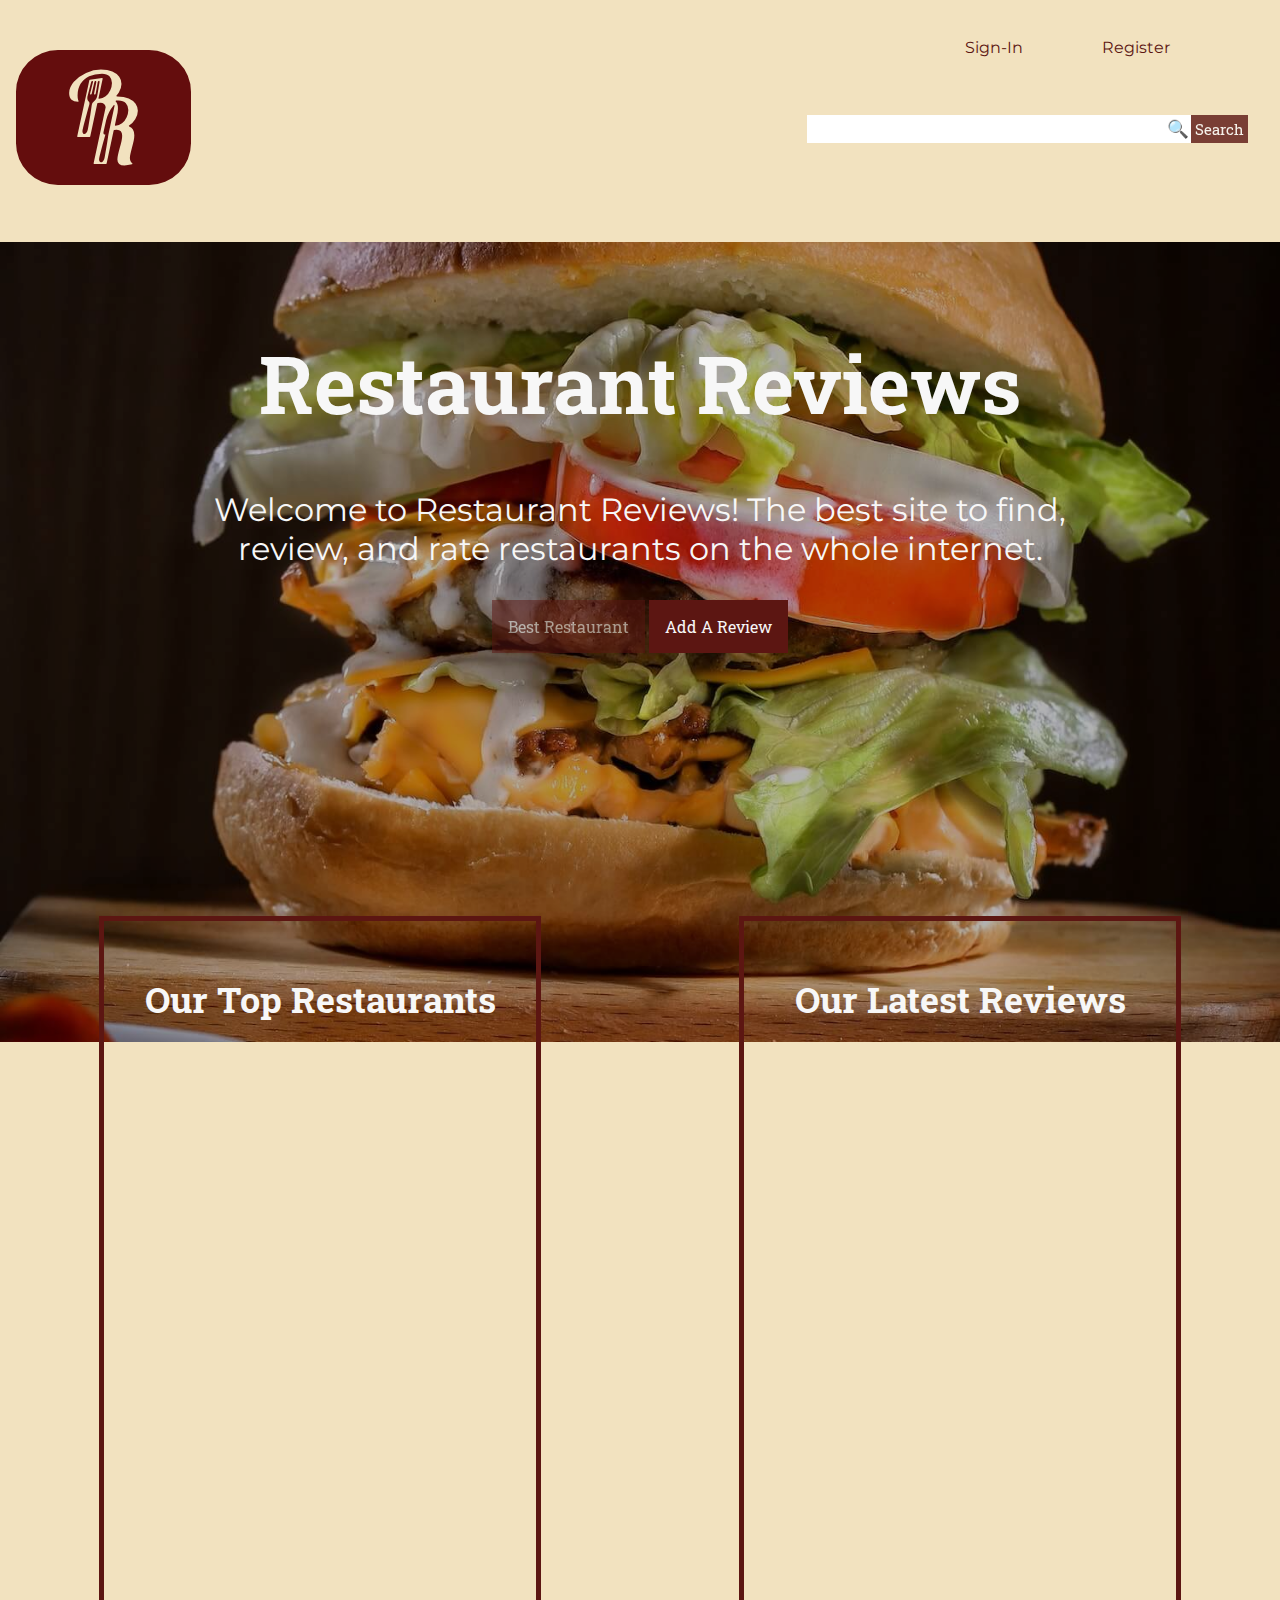
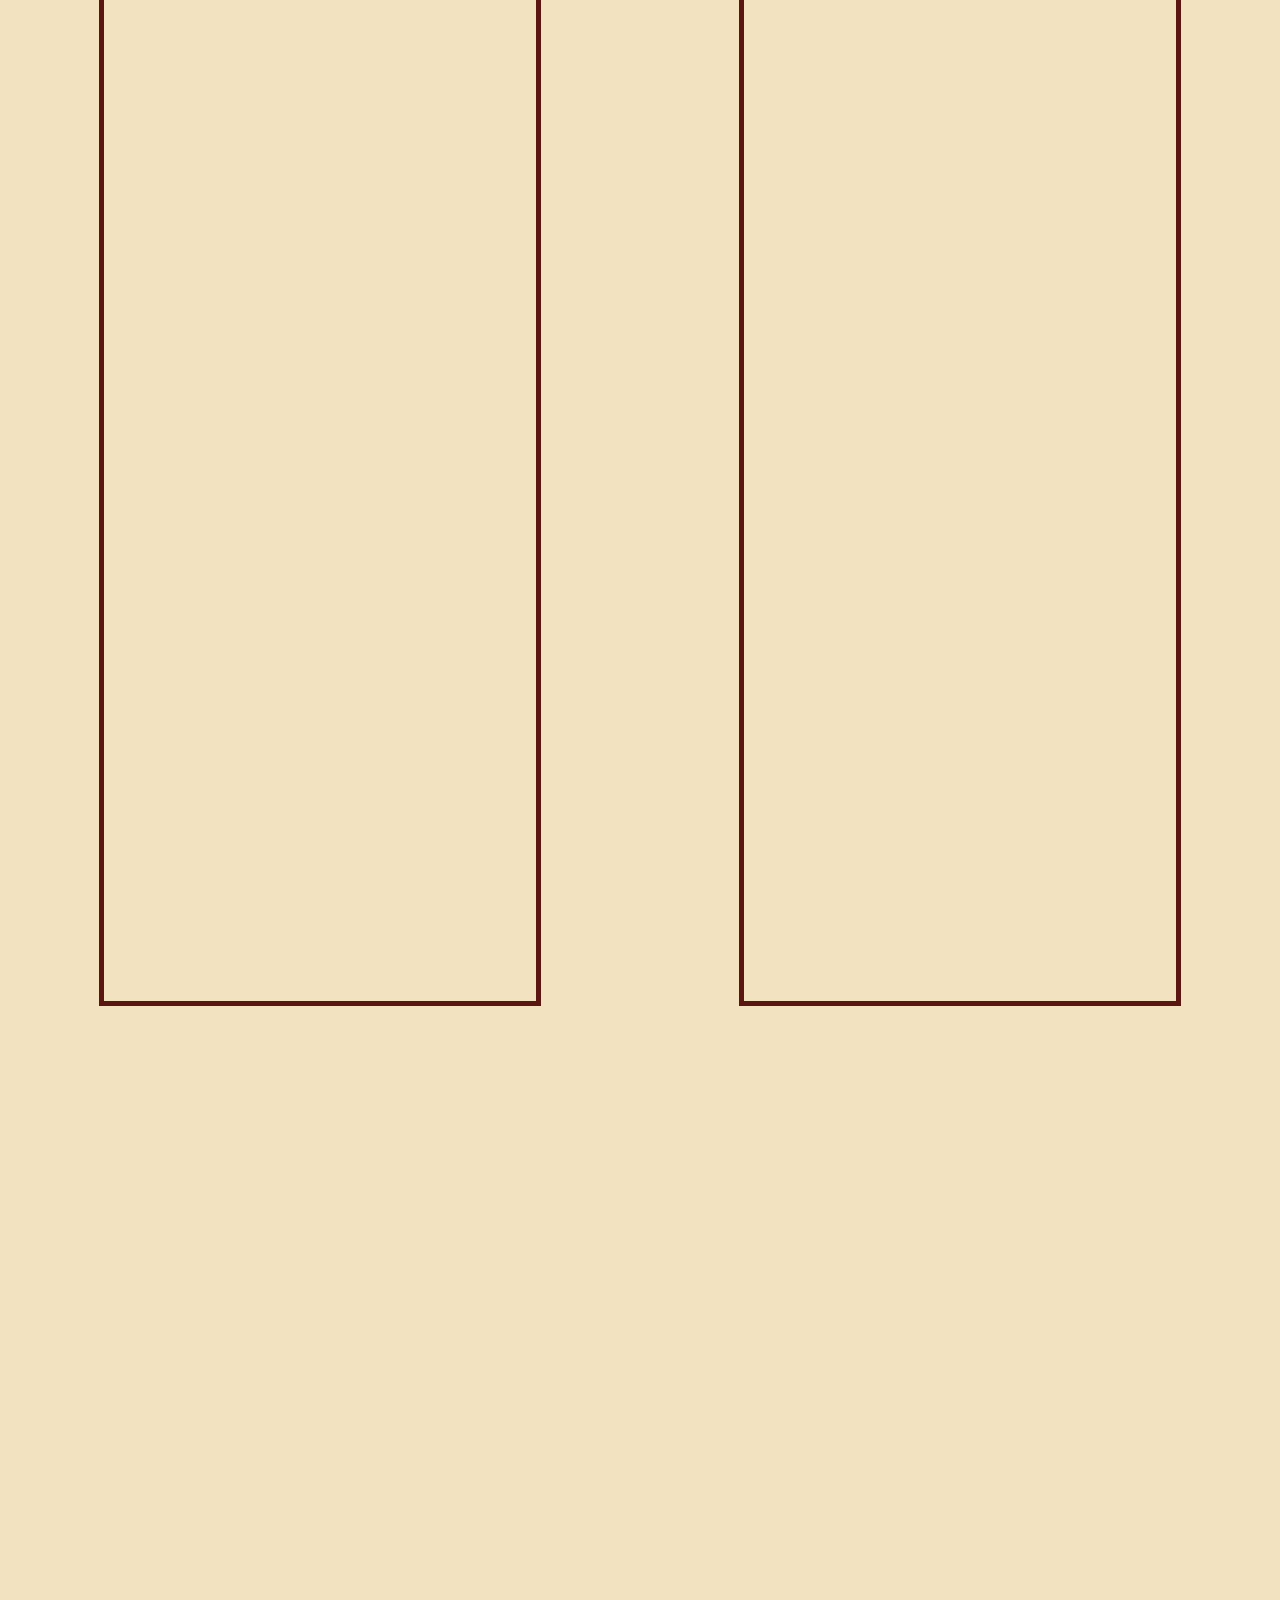
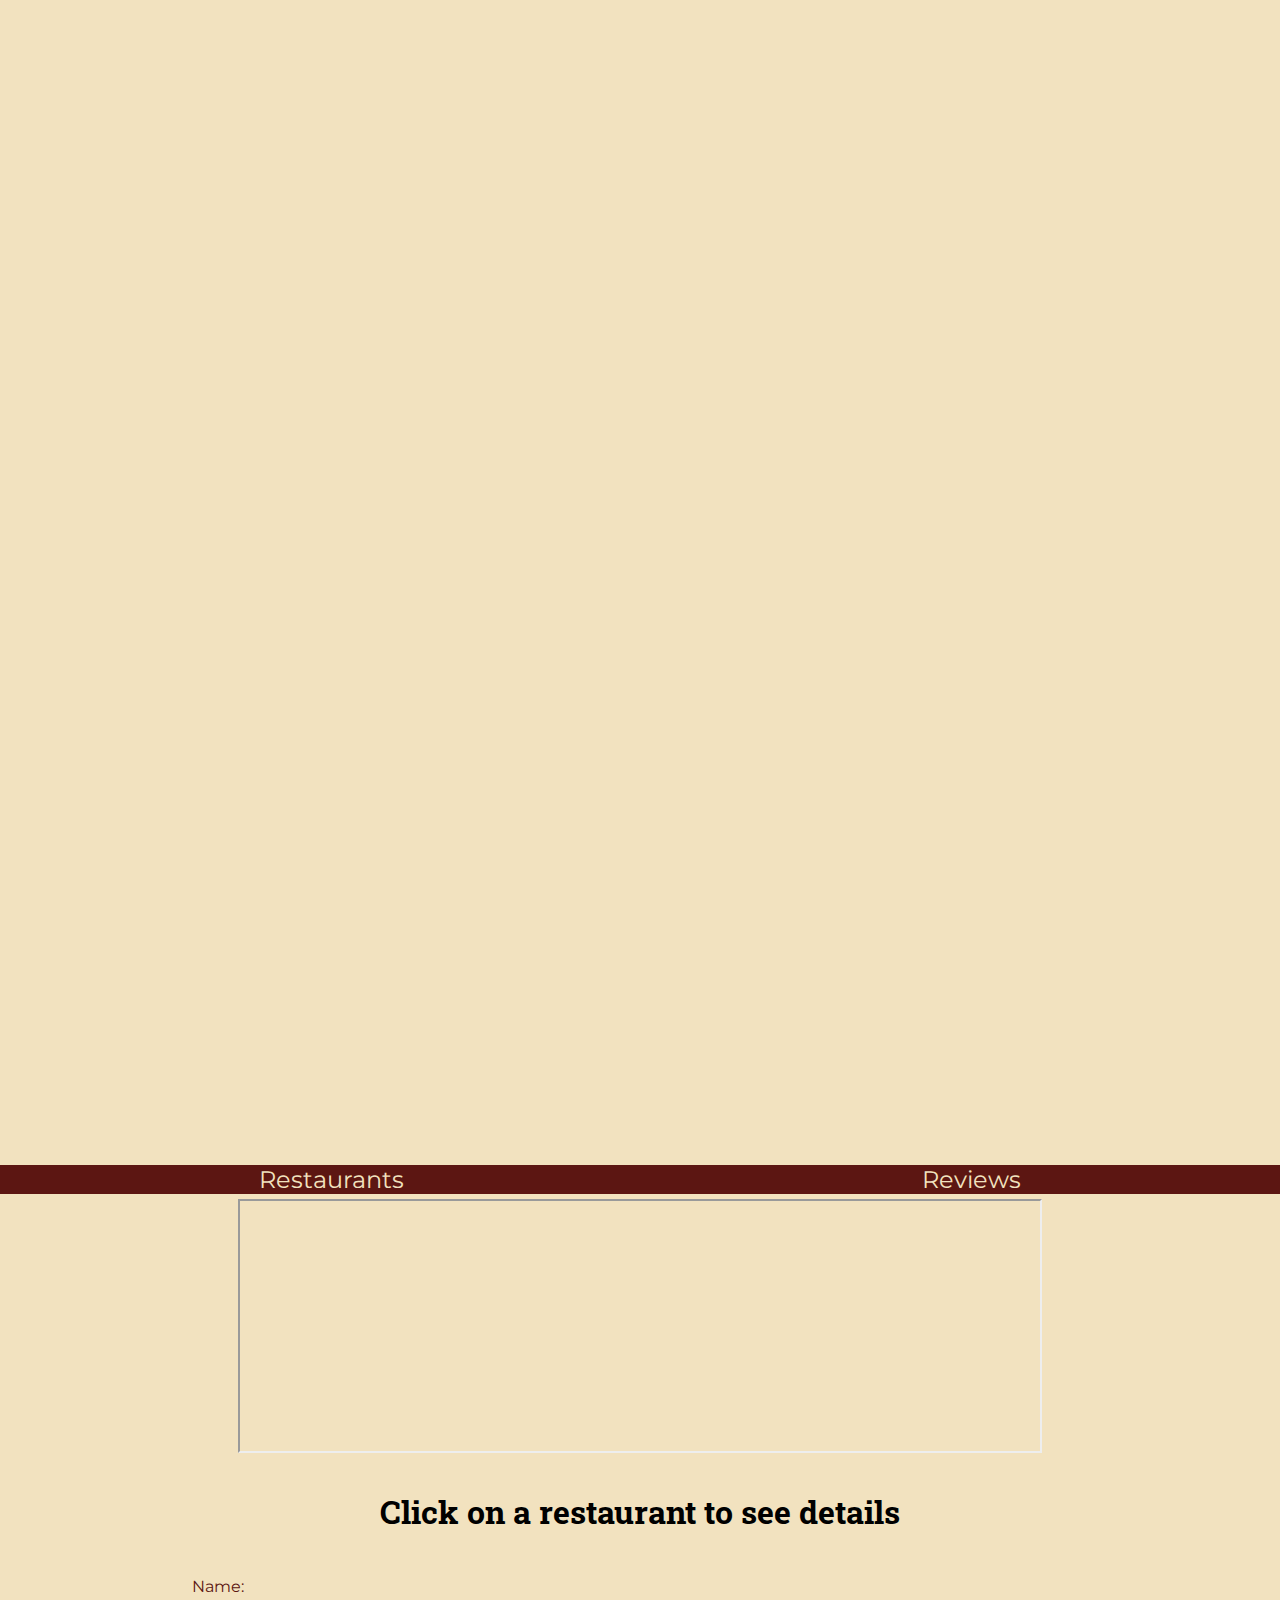
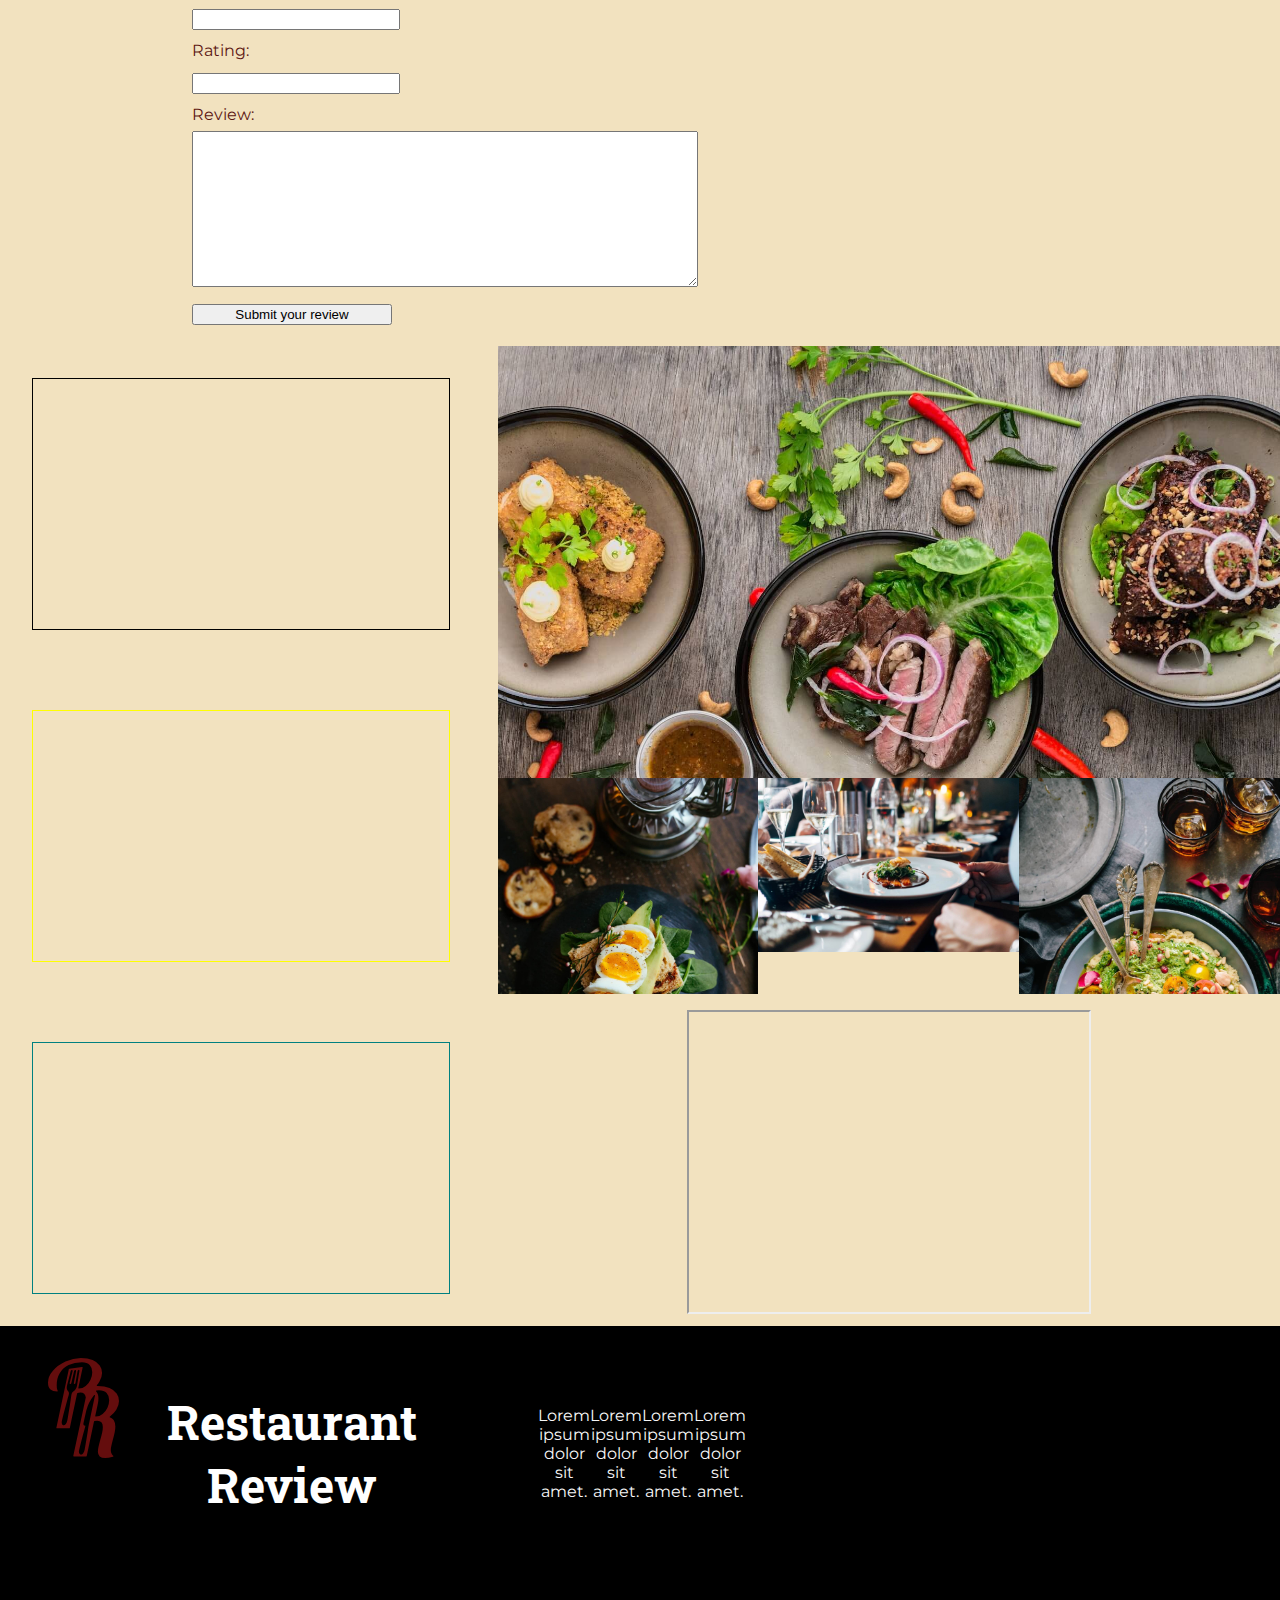
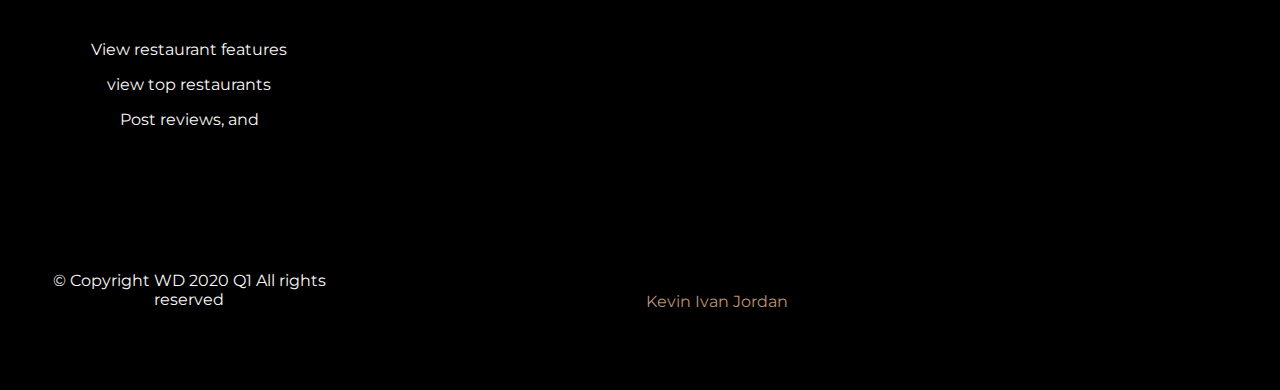
==== commit 4a23fec6: "Merge branch 'master' into JH-structure" ====
--- a/index.html
+++ b/index.html
@@ -14,9 +14,8 @@
 <body>
     <div class="page-container">
         <header>
-
-            <div class="nav-bar">
-                <div class="logo-container"><img src="/images/restaurant-reviews.svg" alt="Restaurant Reviews Logo" height="125" width="125"></div>
+            <nav class="nav-bar">
+                <div class="logo-container"><img src="/images/restaurant-reviews.svg" alt="Restaurant Reviews Logo" ></div>
                 <div class="client-tools">
                     <div class="search">
                         <input type="text" placeholder="&#x1F50D;"><button>Search</button>
@@ -25,9 +24,9 @@
                         <a href="">Sign-In</a> <br> <a href="">Register</a>
                     </div>
                 </div>
-            </div>
+            </nav>
         </header>
-        <div class="home">
+        <section class="home">
             <img class="home-img" src="./images/resized-and-compressed.jpg" alt="Juicy Chesseburger">
             <div class="home-statement">
                 <h1>Restaurant Reviews</h1>
@@ -35,8 +34,8 @@
                 <button class="best-rest">Best Restaurant</button>
                 <button class="add-review">Add A Review</button>
             </div>
-        </div>
-        <div class="home-cards">
+        </section>
+        <section class="home-cards">
             <div class="top-restaurants">
                 <h2>Our Top Restaurants</h2>
                 <div id="top-restaurants"></div>
@@ -47,52 +46,54 @@
             </div>
         </div>
         <div class="totals">
-            <span class="total-restaurants" id="totalRestaurants"><br>Restaurants</span>
-            <span class="total-reviews" id="totalReviews"><br>Reviews</span>
+            <span class="total-restaurants" id="totalRestaurants">Restaurants<br></span>
+            <span class="total-reviews" id="totalReviews">Reviews<br></span>
         </div>
         <div class="all-restaurants">
-            <div class="promo1"><iframe src="https://via.placeholder.com/300x150" width="300"></iframe></div>
-            <div id="restaurant-list" class="restaurant-list"></div>
+            <div class="promo1">
+                <iframe></iframe>
+            </div>
+            <ul id="restaurant-list" class="restaurant-list"></ul>
+            <ul id="restaurantNames" class="restaurant-list">
+                <li class="restaurant"></li>
+            </ul>
+        </section>
+        <section id="restaurant-details" class="current-restaurant">
+            <div class="restaurant-attributes">
+                <h1>Click on a restaurant to see details</h1>
+          </div>
+      </section>
+        <div class="reviews">
             <form action="" class="enter-review">
-                <label for="name">Name</label><br>
+                <label for="name">Name:</label><br>
                 <input type="text" id="name" name="name"><br>
-                <label for="rating">Rating</label><br>
+                <label for="rating">Rating:</label><br>
                 <input type="number" id="rating" name="rating" min="1" max="5"><br>
-                <label for="Review">Review</label><br>
+                <label for="Review">Review:</label><br>
                 <textarea id="review" rows="10" cols="50"></textarea><br>
                 <input type="submit" value="Submit your review">
             </form>
-            <ul id="restaurantNames" class="restaurant-list">
-                <li class="restaurant"></li>
-            </ul>
-        </div>
-        <div id="restaurant-details" class="current-restaurant">
-            <div class="restaurant-attributes">
-                <h1>Click on a restaurant to see details</h1>
+            <div class="review1"></div>
+            <div class="review2"></div>
+            <div class="review3"></div>
+            <div class="promo2">
+                <iframe></iframe>
             </div>
-            <div class="restaurant-grade"></div>
-        </div>
-    </div>
-    <div class="reviews">
-        <div class="review1" id="review1"></div>
-        <div class="review2" id="review2"></div>
-        <div class="review3" id="review3"></div>
-        <div class="promo2"><iframe src="https://via.placeholder.com/300x300" width="300" height="300"></iframe></div>
-        <div class="review-images">
-            <div class="main-img">
-                <img id="id1" src="/images/lily-banse--YHSwy6uqvk-unsplash-resized.jpg" alt="">
-            </div>
-            <div class="thumb-img1">
-                <img id="id2" onclick="changeImage1()" src="/images/joseph-gonzalez-egg-unsplash-resized.jpg" alt="">
-            </div>
-            <div class="thumb-img2">
-                <img id="id3" onclick="changeImage2()" src="/images/jay-wennington-N_Y88TWmGwA-unsplash-resized.jpg" alt="">
-            </div>
-            <div class="thumb-img3">
-                <img id="id4" onclick="changeImage3()" src="images/brooke-lark-oaz0raysASk-unsplash-resized.jpg" alt="">
+            <div class="review-images">
+                <div class="main-img">
+                    <img id="id1" src="/images/lily-banse--YHSwy6uqvk-unsplash-resized.jpg" alt="">
+                </div>
+                <div class="thumb-img1">
+                    <img id="id2" onclick="changeImage1()" src="/images/joseph-gonzalez-egg-unsplash-resized.jpg" alt="">
+                </div>
+                <div class="thumb-img2">
+                    <img id="id3" onclick="changeImage2()" src="/images/jay-wennington-N_Y88TWmGwA-unsplash-resized.jpg" alt="">
+                </div>
+                <div class="thumb-img3">
+                    <img id="id4" onclick="changeImage3()" src="images/brooke-lark-oaz0raysASk-unsplash-resized.jpg" alt="">
+                </div>
             </div>
         </div>
-    </div>
     <footer class="site-info">
         <div class="logo-footer">
             <img src="/images/restaurant-reviews-neg-logo.svg" alt="Restaurant Reviews Logo" height="100" width="100">
@@ -122,8 +123,7 @@
             <a href="https://github.com/IvanTheWonderful">Ivan      </a>
             <a href="https://github.com/JordanHofer92">Jordan     </a>
         </div>
-        </div>
-    </footer>
+        </footer>
     </div>
     <script src="./scripts/pleaseWork.js"></script>
     <!-- <script src="./scripts/main.js"></script> -->
--- a/styles/main.css
+++ b/styles/main.css
@@ -1,4 +1,4 @@
-/* font-family names: 
+    /* font-family names: 
 'Montserrat' | font-weight: 300, 300i, 400
 'Roboto Slab'
 
@@ -66,7 +66,15 @@
 
 .page-container {
     display: grid;
-    grid-template-areas: "nav-bar" "home" "home-cards" "totals" "all-restaurants" "current-restaurant" "reviews" "site-info";
+    grid-template-areas: 
+      "nav-bar" 
+      "home" 
+      "home-cards" 
+      "totals" 
+      "all-restaurants" 
+      "current-restaurant" 
+      "reviews" 
+      "site-info";
     grid-template-rows: .05fr .15fr .15fr .05fr .25fr .15fr .15fr .15fr;
     grid-template-columns: 1fr;
 }
@@ -76,6 +84,12 @@
     display: flex;
     justify-content: space-between;
     padding: 1em;
+}
+
+.logo-container {
+    width: 100px;
+    height: 100px;
+    align-self: center;
 }
 
 .client-tools {
@@ -88,8 +102,8 @@
 
 .client-tools input {
     margin-top: 2em;
-    height: 2em;
-    width: 170px;
+    height: 1.5em;
+    width: 120px;
     border: none;
 }
 
@@ -102,17 +116,16 @@
 }
 
 .client-tools button {
-    padding: 7px;
+    padding: 4px;
     background-color: rgb(92, 22, 18);
     color: #f7f7f7;
     opacity: 0.8;
-    font-size: 17px;
+    font-size: 15px;
 }
 
 .client-tools button:hover {
     opacity: 1;
     color: #F7F7F7;
-    /* transition: ease-in .2s; */
 }
 
 .sign-in {
@@ -160,8 +173,6 @@
 
 .home-cards span,
 .latest-reviews-content div {
-    background: #F2E2BF;
-    border: 1px solid #000000;
     padding: 1em;
     line-height: 1em;
     margin: 0;
@@ -202,8 +213,23 @@
     justify-content: center;
 }
 
+.promo1 iframe {
+    width: 300px;
+    height: 150px;
+    background-image: url(https://via.placeholder.com/300x150);
+}
+
 .restaurant-list {
     max-width: 100%;
+}
+
+.restaurant-button {
+    margin: 0.5em;
+}
+
+.restaurant-button-active{
+    background: rgb(92, 22, 18);
+    text-decoration: underline;
 }
 
 .current-restaurant {
@@ -220,9 +246,9 @@
 }
 
 form {
-    /* border: black solid 3px; */
+    margin-top: 1em;
     text-align: center;
-    color: black;
+    color: rgb(92, 22, 18);
     line-height: 2em;
 }
 
@@ -293,6 +319,12 @@
     display: flex;
     justify-content: center;
     margin-bottom: .5em;
+}
+
+.promo2 iframe {
+    width: 300px;
+    height: 150px;
+    background-image: url(https://via.placeholder.com/300x150);
 }
 
 footer {
@@ -317,11 +349,100 @@
     color: #BA9374;
 }
 
+footer a:hover {
+    color: #F7F7F7;
+}
+
 .dev-names {
     margin-top: 1.5em;
 }
 
+footer {
+    background: #000000;
+    color: #F7F7F7;
+    display: block;
+    text-align: center;
+    max-height: 100%;
+    max-width: 100%;
+    padding: 2em;
+}
+
+.logo-footer h1 {
+    font-size: 2em;
+    grid-area: title;
+    color: white;
+}
+    
+.site-info {
+    grid-area: site-info;
+    display: flex;
+    flex-direction: column;
+    align-items: center;
+    justify-content: center;
+}
+
+.title-footer {
+    justify-self: flex-start;
+    align-self: start;
+    grid-area: about;
+}
+
+footer a {
+    color: #BA9374;
+}
+
+
+footer a:hover {
+    color: #F7F7F7;
+}
+
+.dev-names {
+    margin-top: 1.5em;
+}
+    
 @media only screen and (min-width: 600px) {
+    
+    .logo-container {
+        width: 150px;
+        height: 150px;;
+        margin-top: 2em;
+    }
+
+    .client-tools {
+        display: flex;
+        flex-direction: column-reverse;
+        justify-content: space-around;
+    }
+    
+    .client-tools input {
+        width: 300px;
+        margin-bottom: 2em;
+    }
+
+    .sign-in {
+        display: flex;
+        justify-content: space-around;
+        margin-top: 2em;
+    }
+    .sign-in br {
+        display: none;
+    }
+
+    .top-restaurants {
+        border: white solid 5px;
+        margin-bottom: 1em;
+    }
+
+    .latest-reviews {
+        border: white solid 5px;
+    }
+
+    .promo1 iframe {
+        width: 500px;
+        height: 200px;
+        background-image: url(https://via.placeholder.com/500x200);
+    }
+
     .review1 {
         border: white solid 5px;
     }
@@ -331,6 +452,13 @@
     .review3 {
         border: white solid 5px;
     }
+
+    .promo2 iframe {
+        width: 500px;
+        height: 200px;
+        background-image: url(https://via.placeholder.com/500x200);
+    }
+
     footer {
         height: 300px;
         font-size: .5em;
@@ -386,286 +514,293 @@
         max-width: 100%;
     }
 }
-
-
-}
-@media only screen and (min-width: 930px) {
+    
+@media only screen and (min-width: 900px) {
+    
     button {
         font-size: 1em;
     }
-    
+
     .page-container {
         display: grid;
-        grid-template-areas: "nav-bar" "home" "home-cards" "totals" "all-restaurants" "current-restaurant" "reviews" "site-info";
-        grid-template-rows: .05fr .80fr .5fr .15fr .5fr .5fr 1fr .05fr;
+        grid-template-areas: 
+         "nav-bar"
+         "home" 
+         "home-cards" 
+         "totals" 
+         "all-restaurants" 
+         "current-restaurant" 
+         "reviews" 
+         "site-info";
+        grid-template-rows: .05fr .30fr .5fr .10fr .25fr .25fr .25fr .05fr;
         grid-template-columns: 1fr;
     }
-    
+
     .nav-bar {
         grid-area: nav-bar;
         display: flex;
         justify-content: space-between;
     }
-    
+
+    .logo-container {
+        width: 175px;
+        height: 175px;;
+        margin-top: 2em;
+    }
+
     .client-tools {
         display: flex;
-        flex-direction: row;
+        flex-direction: column-reverse;
         text-align: center;
-        align-items: center;
-    }
-    
+        justify-content: initial;
+        margin-bottom: 3em;
+    }
+
     .client-tools input {
-        margin-bottom: 1em;
         width: 380px;
     }
-    
+
     .sign-in {
-        margin-left: 2em;
-        margin-top: 2em;
-    }
-    
+        margin-left: 5em;
+        margin-top: 1em;
+        display: flex;
+        justify-content: space-evenly;
+    }
+
     input {
         width: 15em;
     }
-    
+
     .home {
         grid-area: home;
         text-align: center;
         width: 100%;
         height: 1em;
-    }
-    
+        background-color: black;
+    }
     .home img {
         width: 100vw;
-        height: 700px;
+        height: 800px;
         object-fit: cover;
     }
-    
     .home h1 {
-        font-size: 6em;
-    }
-    
+        font-size: 5em;
+    }
     .home p {
         font-size: 2em;
     }
-    
     .home-statement {
         margin-left: 10em;
         margin-right: 10em;
         margin-top: 2em;
     }
-    
     .home-cards {
         grid-area: home-cards;
         display: flex;
         flex-direction: row;
         justify-content: space-around;
-        max-height: 85%;
-    }
-    
+        margin-top: 3em;
+        margin-bottom: 3em;
+    }
     .home-cards h2 {
         color: #F7F7F7;
-    }
-    
+        margin-bottom: 2em;
+    }
     .home-cards p {
         font-family: 'Montserrat';
         font-weight: 800;
         color: #000000;
     }
-    
+
     .top-restaurants {
-        border: 5px solid #A80000;
+        border: 5px solid rgb(92, 22, 18);
         width: 18em;
+        height: 70em;
         position: relative;
-        margin-top: -15%;
-    }
-    
+        margin-top: 5%;
+        font-size: 1.5em;
+        line-height: 4em;
+    }
+
     .latest-reviews {
-        border: 5px solid #A80000;
-        width: 20em;
+        border: 5px solid rgb(92, 22, 18);
+        width: 18em;
+        height: 70em;
         position: relative;
-        margin-top: -15%;
-    }
-    
-    .weather {
-        border: 5px solid #A80000;
-        width: 18em;
-        position: relative;
-        margin-top: -15%;
-    }
-    
+        margin-top: 5%;
+        font-size: 1.5em;
+        line-height: 4em;
+    }
+
     .totals {
         grid-area: totals;
         display: flex;
         justify-content: space-around;
     }
-    
+
+    .promo1 iframe {
+        width: 800px;
+        height: 250px;
+        background-image: url(https://via.placeholder.com/800x250);
+    }
+
     .all-restaurants {
         grid-area: all-restaurants;
     }
-    
+
     .current-restaurant {
         grid-area: current-restaurant;
     }
-    
-    .attribute-icons {
-        display: flex;
-        flex-direction: column;
-        margin-top: 3em;
-        justify-content: space-around;
-        max-width: 40%;
-        margin-left: 30%;
-    }
-    
+
     .reviews {
         grid-area: reviews;
         display: grid;
         max-width: 100%;
-        grid-template-areas: "review1 review-images" "review2 review-images" "review3 advert";
-        grid-template-rows: .25fr .25fr .25fr;
+        grid-template-areas:
+        "revform revform" 
+        "review1 review-images" 
+        "review2 review-images" 
+        "review3 advert";
+        grid-template-rows: 1fr .25fr .25fr .25fr;
         grid-template-columns: .4fr .65fr;
         grid-gap: 1em;
     }
-    
-    input {
-        width: 15%
-    }
-    
+
+    .enter-review {
+        grid-area: revform;
+        text-align: left;
+        margin-left: 15%;
+    }
+
+
     textarea {
-        width: 15%;
-    }
-    
+        width: 500px;
+    }
+
     .review1 {
         grid-area: review1;
         margin: 2em;
         border: 1px solid black;
     }
-    
+
     .review-images {
         display: grid;
-        grid-template-areas: "main-img main-img main-img" "thumb-img1 thumb-img2 thumb-img3";
-        grid-template-rows: 1fr 1fr;
+        grid-template-areas: 
+        "main-img main-img main-img" 
+        "thumb-img1 thumb-img2 thumb-img3";
+        grid-template-rows: 2fr 1fr;
         grid-template-columns: 1fr 1fr 1fr;
         grid-area: review-images;
-        margin: 0 4% 12% 5%;
-    }
-    
+    }
+
     .review2 {
         grid-area: review2;
         border: 1px solid yellow;
         margin: 2em;
     }
-    
+
     .review3 {
         grid-area: review3;
         margin: 2em;
         border: 1px solid teal;
     }
-    
+
     .promo2 {
         grid-area: advert;
-        width: 30%;
-        height: 90%;
-        margin: 0 10% 5% 20%;
-    }
-    
+    }
+
+    .promo2 iframe {
+        width: 400px;
+        height: 300px;
+        background-image: url(https://via.placeholder.com/400x300);
+    }
+
     .main-img {
         grid-area: main-img;
         min-width: 0;
         min-height: 0;
         overflow: hidden;
     }
-    
+
     .thumb-img1 {
         grid-area: thumb-img1;
         min-width: 0;
         min-height: 0;
         overflow: hidden;
     }
-    
+
     .thumb-img2 {
         grid-area: thumb-img2;
         min-width: 0;
         min-height: 0;
         overflow: hidden;
     }
-    
+
     .thumb-img3 {
         grid-area: thumb-img3;
         min-width: 0;
         min-height: 0;
         overflow: hidden;
     }
-    
+
     footer {
         height: 600px;
-        margin: 0 5em;
-        font-size: 1.2em;
-    }
-    
-    footer a:hover {
-        color: #F7F7F7;
-    }
-    
+        font-size: 1em;
+    }
+
     .site-info {
         grid-area: site-info;
         display: grid;
-        grid-template-areas: "logo title . about" "feature . . about" "feature . . ." "copyright names names names";
+        grid-template-areas: 
+        "logo title . about" 
+        "feature . . about" 
+        "feature . . ." 
+        "copyright names names names";
         grid-template-rows: 1fr 1fr 1fr 1fr;
         grid-template-columns: 1fr 1fr 1fr 1fr;
     }
-    
+
     .logo-footer {
         display: flex;
-        padding: 1em;
         grid-area: logo;
     }
-    
-    .logo-footer img {
-        margin-top: 0 2em;
-    }
-    
+
     .logo-footer h1 {
-        font-size: 4em;
         grid-area: title;
         color: white;
-        padding: 0 2em;
-    }
-    
+    }
+
     .about-project {
         display: flex;
-        padding: 1em;
-    }
-    
+    }
+
     .about-project p {
-        font-size: 2em;
-    }
-    
+        font-size: 1em;
+    }
+
     .title-footer {
         justify-self: flex-start;
         align-self: start;
         grid-area: about;
     }
-    
+
     .site-features {
         grid-area: feature;
     }
-    
+
     .site-features p {
-        font-size: 1.5em;
-    }
-    
+        font-size: 1em;
+    }
+
     .copyright {
         grid-area: copyright;
     }
-    
+
     .dev-names {
         grid-area: names;
-        margin-right: 10em;
-    }
-    
+    }
+
     .dev-names a {
-        font-size: 2em;
-        max-width: 100%;
+        font-size: 1em;
     }
 }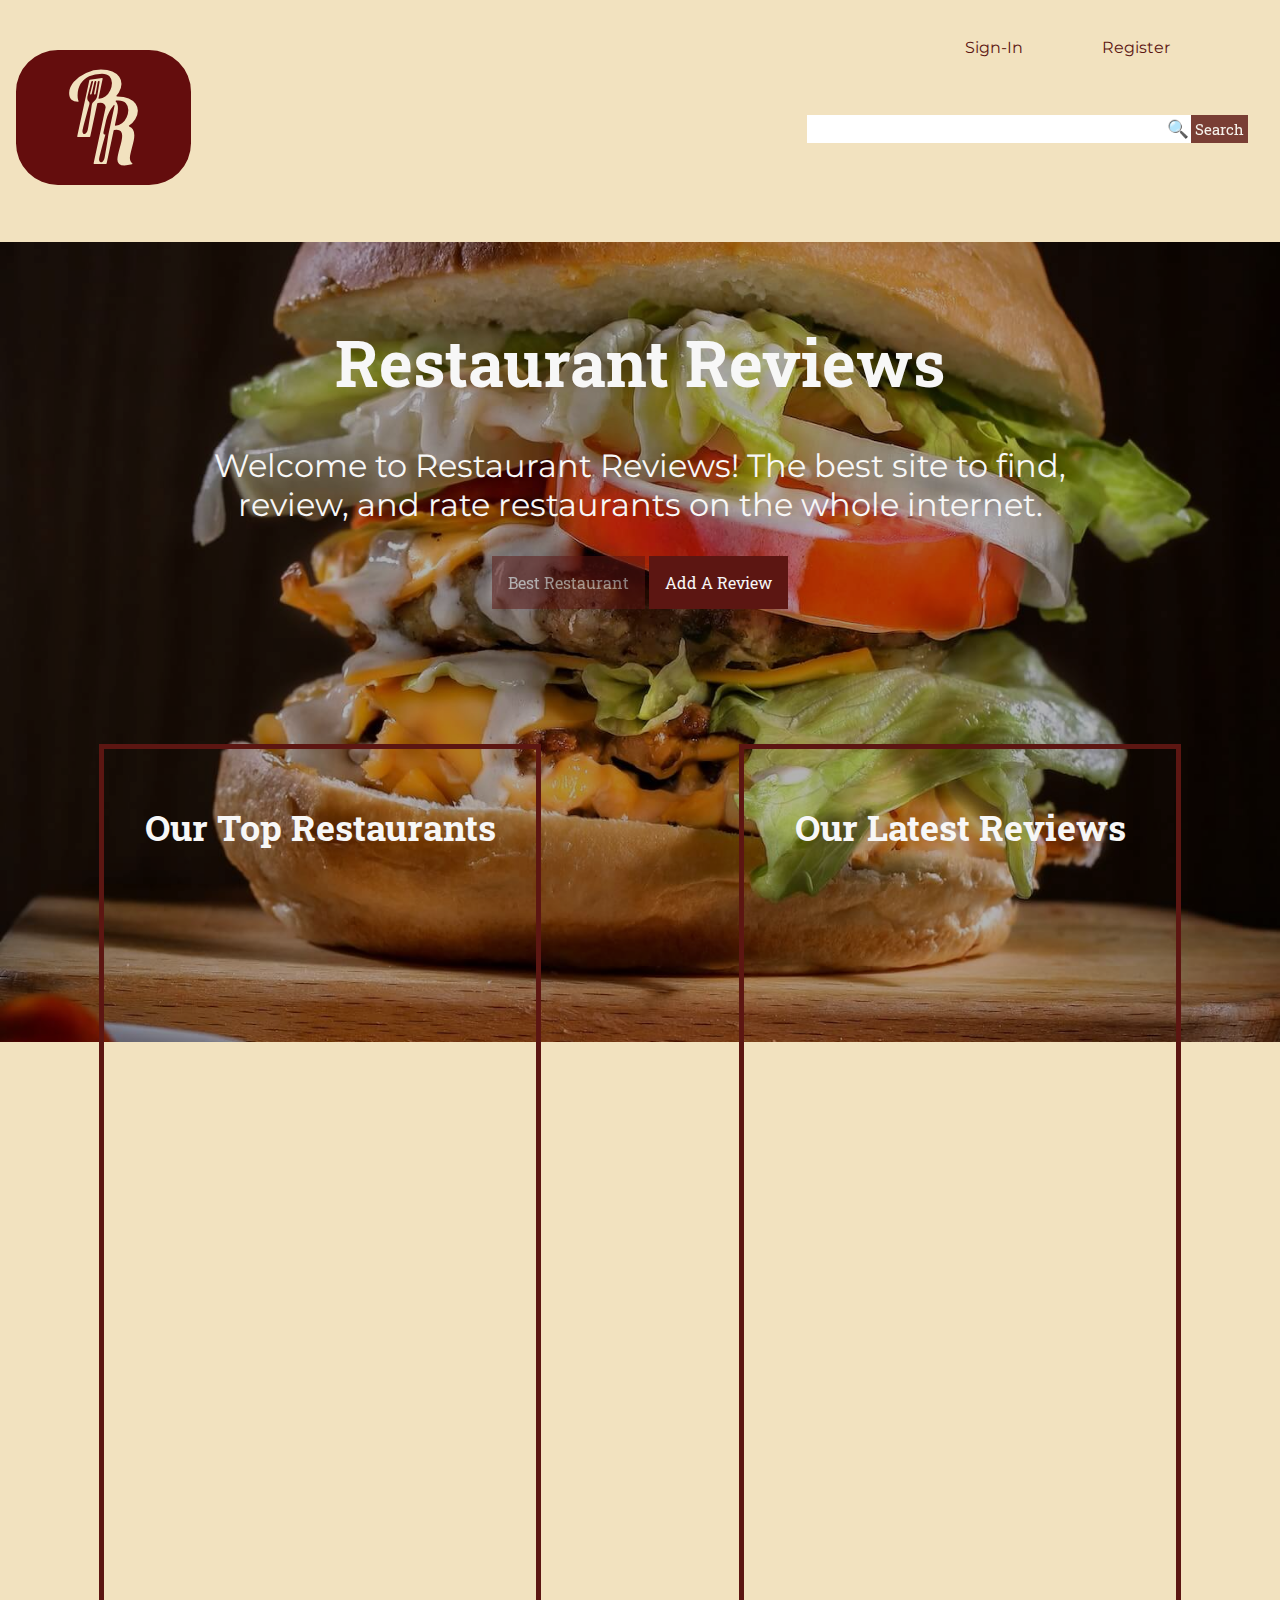
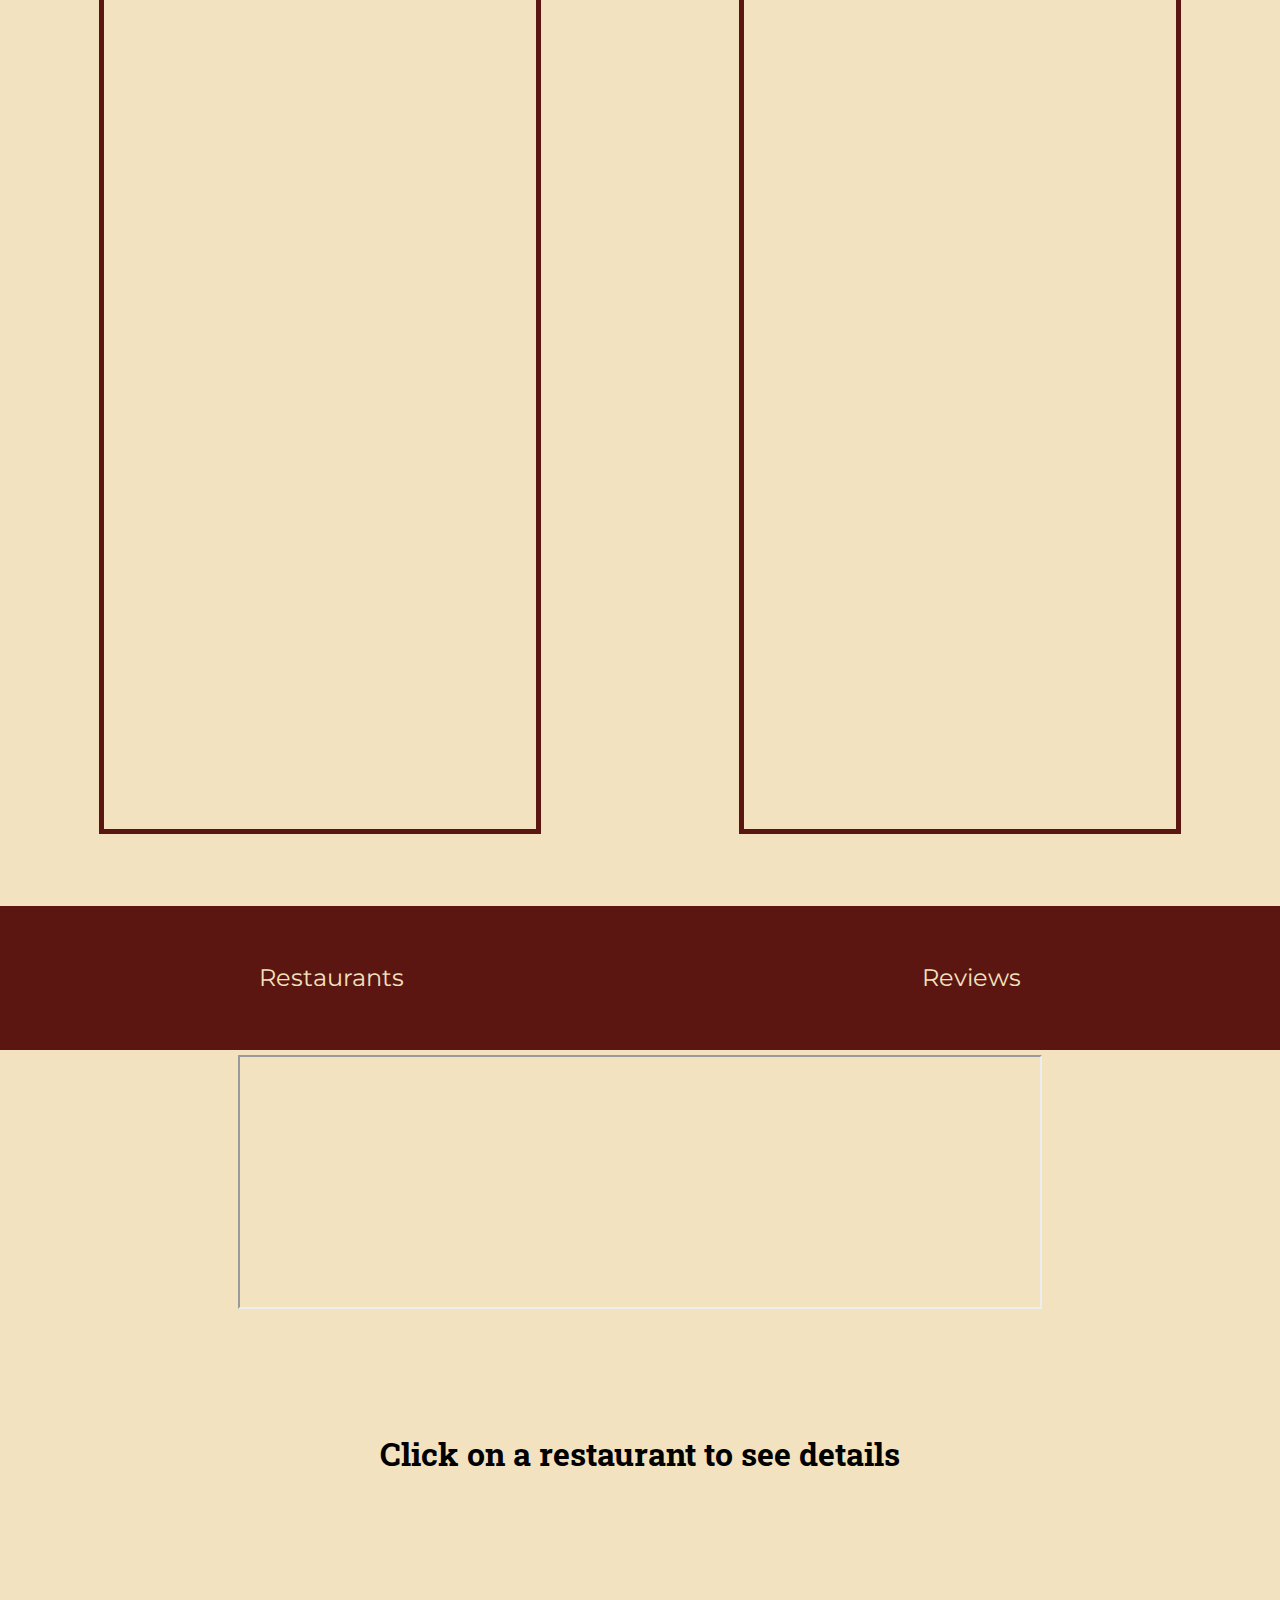
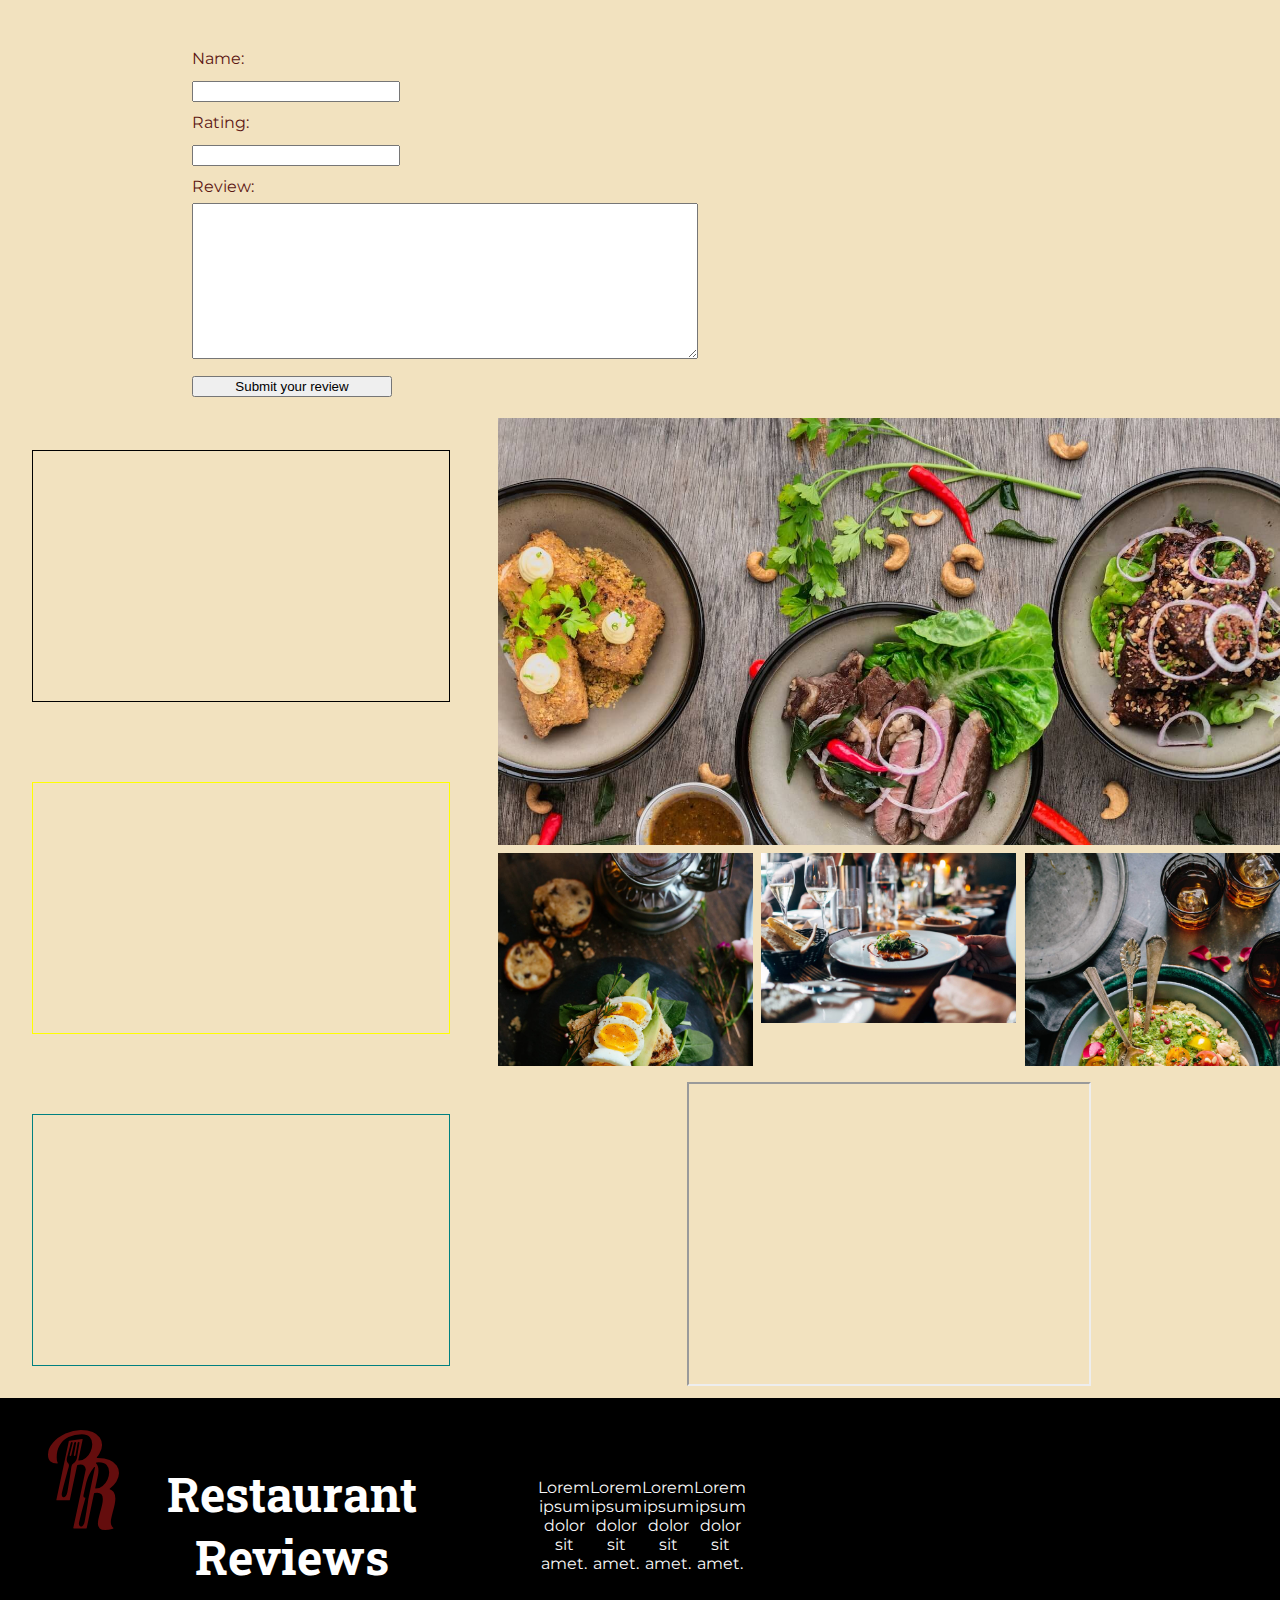
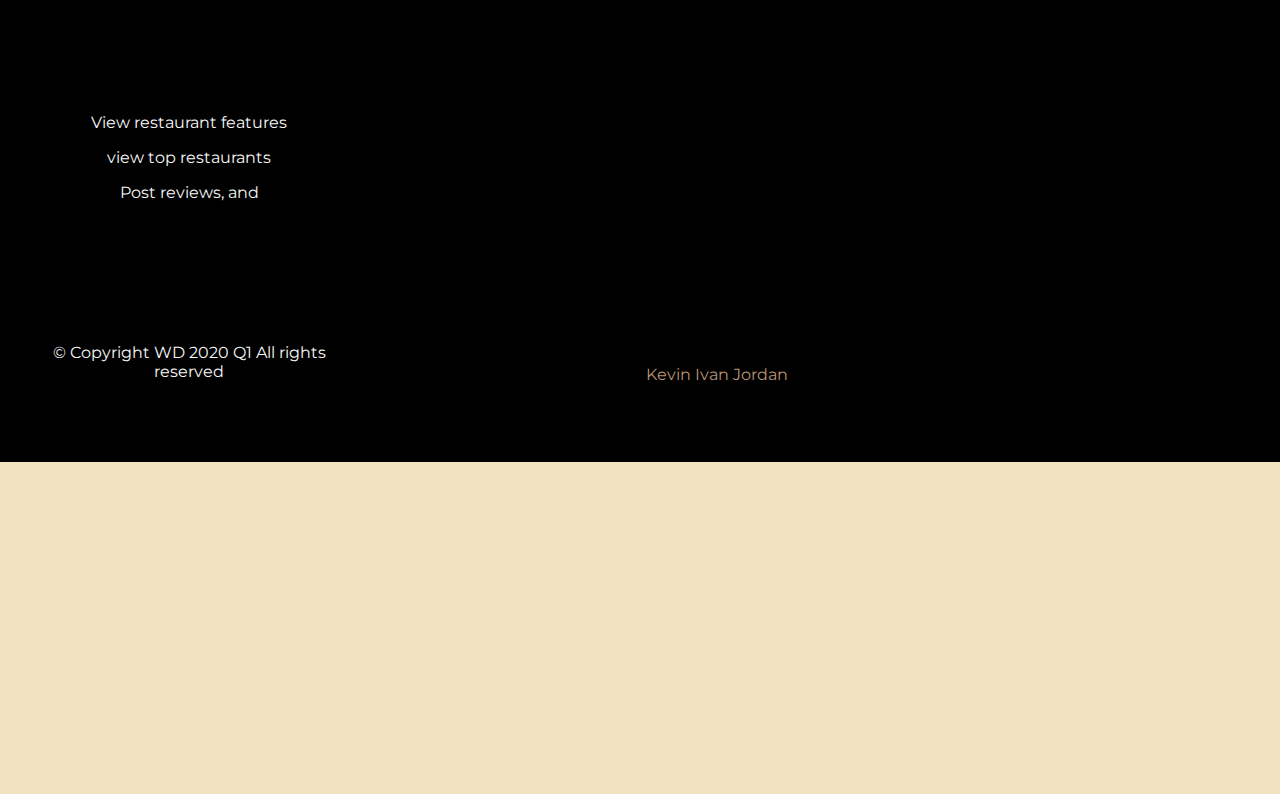
==== commit 8f62bfe0: "De-bugged" ====
--- a/index.html
+++ b/index.html
@@ -44,12 +44,12 @@
                 <h2>Our Latest Reviews</h2>
                 <div id="latest-reviews-content" class="latest-reviews-content"></div>
             </div>
-        </div>
+        </section>
         <div class="totals">
             <span class="total-restaurants" id="totalRestaurants">Restaurants<br></span>
             <span class="total-reviews" id="totalReviews">Reviews<br></span>
         </div>
-        <div class="all-restaurants">
+        <section class="all-restaurants">
             <div class="promo1">
                 <iframe></iframe>
             </div>
@@ -94,35 +94,35 @@
                 </div>
             </div>
         </div>
-    <footer class="site-info">
-        <div class="logo-footer">
+        <footer class="site-info">
+            <div class="logo-footer">
             <img src="/images/restaurant-reviews-neg-logo.svg" alt="Restaurant Reviews Logo" height="100" width="100">
-            <h1>Restaurant Review</h1>
-        </div>
+            <h1>Restaurant Reviews</h1>
+            </div>
 
-        <div class="about-project">
-            <p>Lorem ipsum dolor sit amet.</p>
-            <p>Lorem ipsum dolor sit amet.</p>
-            <p>Lorem ipsum dolor sit amet.</p>
-            <p>Lorem ipsum dolor sit amet.</p>
-        </div>
+            <div class="about-project">
+                <p>Lorem ipsum dolor sit amet.</p>
+                <p>Lorem ipsum dolor sit amet.</p>
+                <p>Lorem ipsum dolor sit amet.</p>
+                <p>Lorem ipsum dolor sit amet.</p>
+            </div>
 
-        <div class="site-features">
-            <p>View restaurant features </p>
-            <p>view top restaurants</p>
-            <p>Post reviews, and </p>
+            <div class="site-features">
+                <p>View restaurant features </p>
+                <p>view top restaurants</p>
+                <p>Post reviews, and </p>
 
-            <div class="project-about"></div>
-        </div>
-        <span class="copyright">
+                <div class="project-about"></div>
+            </div>
+            <span class="copyright">
                 &#169; Copyright WD 2020 Q1
             All rights reserved </span>
 
-        <div class="dev-names">
-            <a href="https://github.com/gadgetcrawford">Kevin      </a>
-            <a href="https://github.com/IvanTheWonderful">Ivan      </a>
-            <a href="https://github.com/JordanHofer92">Jordan     </a>
-        </div>
+            <div class="dev-names">
+                <a href="https://github.com/gadgetcrawford">Kevin      </a>
+                <a href="https://github.com/IvanTheWonderful">Ivan      </a>
+                <a href="https://github.com/JordanHofer92">Jordan     </a>
+            </div>
         </footer>
     </div>
     <script src="./scripts/pleaseWork.js"></script>
--- a/styles/main.css
+++ b/styles/main.css
@@ -532,7 +532,7 @@
          "current-restaurant" 
          "reviews" 
          "site-info";
-        grid-template-rows: .05fr .30fr .5fr .10fr .25fr .25fr .25fr .05fr;
+        grid-template-rows: .05fr .27fr .15fr .10fr .25fr .15fr .25fr .05fr;
         grid-template-columns: 1fr;
     }
 
@@ -584,7 +584,7 @@
         object-fit: cover;
     }
     .home h1 {
-        font-size: 5em;
+        font-size: 4em;
     }
     .home p {
         font-size: 2em;
@@ -672,7 +672,6 @@
         margin-left: 15%;
     }
 
-
     textarea {
         width: 500px;
     }
@@ -681,6 +680,18 @@
         grid-area: review1;
         margin: 2em;
         border: 1px solid black;
+    }
+    
+    .review2 {
+        grid-area: review2;
+        border: 1px solid yellow;
+        margin: 2em;
+    }
+
+    .review3 {
+        grid-area: review3;
+        margin: 2em;
+        border: 1px solid teal;
     }
 
     .review-images {
@@ -690,59 +701,49 @@
         "thumb-img1 thumb-img2 thumb-img3";
         grid-template-rows: 2fr 1fr;
         grid-template-columns: 1fr 1fr 1fr;
+        grid-gap: .5em;
         grid-area: review-images;
     }
 
-    .review2 {
-        grid-area: review2;
-        border: 1px solid yellow;
-        margin: 2em;
-    }
-
-    .review3 {
-        grid-area: review3;
-        margin: 2em;
-        border: 1px solid teal;
-    }
-
+    
     .promo2 {
         grid-area: advert;
     }
-
+    
     .promo2 iframe {
         width: 400px;
         height: 300px;
         background-image: url(https://via.placeholder.com/400x300);
     }
-
+    
     .main-img {
         grid-area: main-img;
         min-width: 0;
         min-height: 0;
         overflow: hidden;
     }
-
+    
     .thumb-img1 {
         grid-area: thumb-img1;
         min-width: 0;
         min-height: 0;
         overflow: hidden;
     }
-
+    
     .thumb-img2 {
         grid-area: thumb-img2;
         min-width: 0;
         min-height: 0;
         overflow: hidden;
     }
-
+    
     .thumb-img3 {
         grid-area: thumb-img3;
         min-width: 0;
         min-height: 0;
         overflow: hidden;
     }
-
+    
     footer {
         height: 600px;
         font-size: 1em;
@@ -803,4 +804,28 @@
     .dev-names a {
         font-size: 1em;
     }
-}+}
+@media only screen and (min-width:1400px) {
+    .page-container {
+        display: grid;
+        grid-template-areas: 
+         "nav-bar"
+         "home" 
+         "home-cards" 
+         "totals" 
+         "all-restaurants" 
+         "current-restaurant" 
+         "reviews" 
+         "site-info";
+        grid-template-rows: .05fr .20fr .15fr .10fr .25fr .15fr .25fr .05fr;
+        grid-template-columns: 1fr;
+    }
+    
+    .top-restaurants {
+        width: 25em;
+    }
+
+    .latest-reviews {
+        width: 25em;
+    }
+}
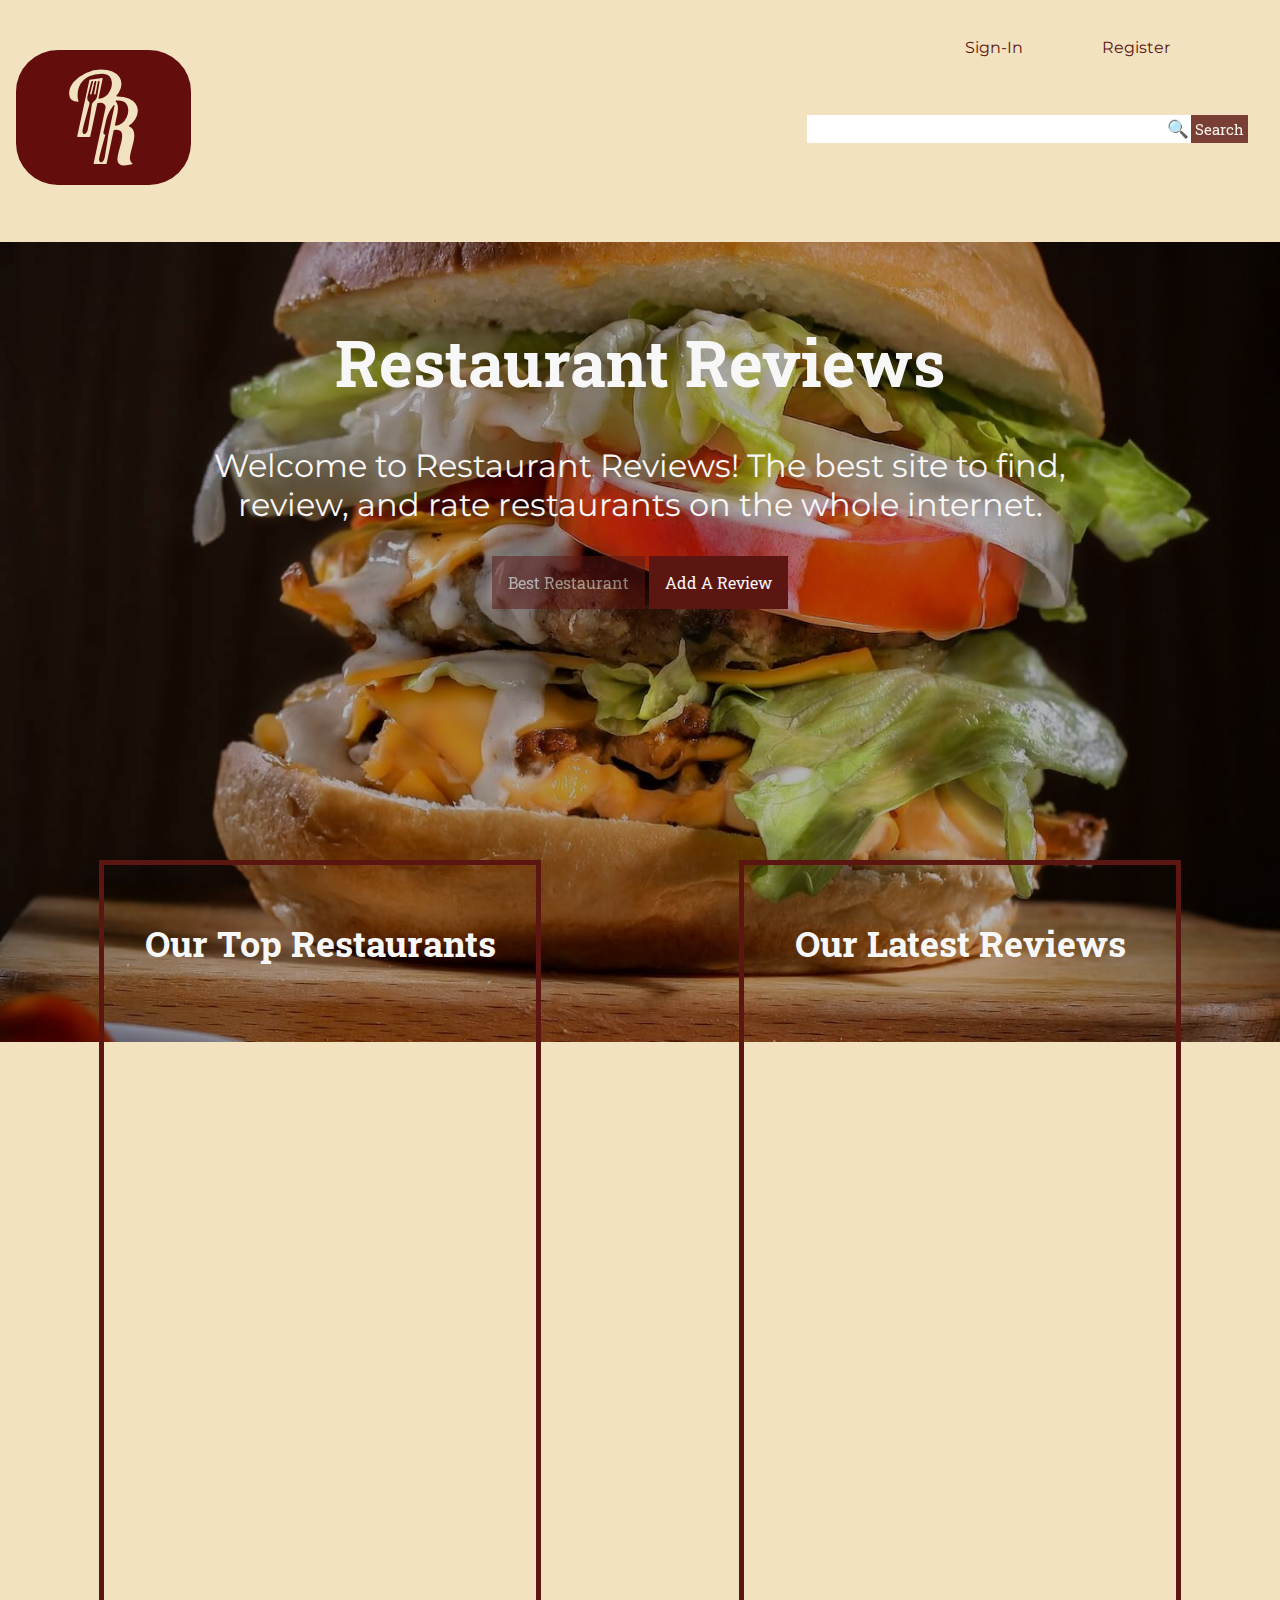
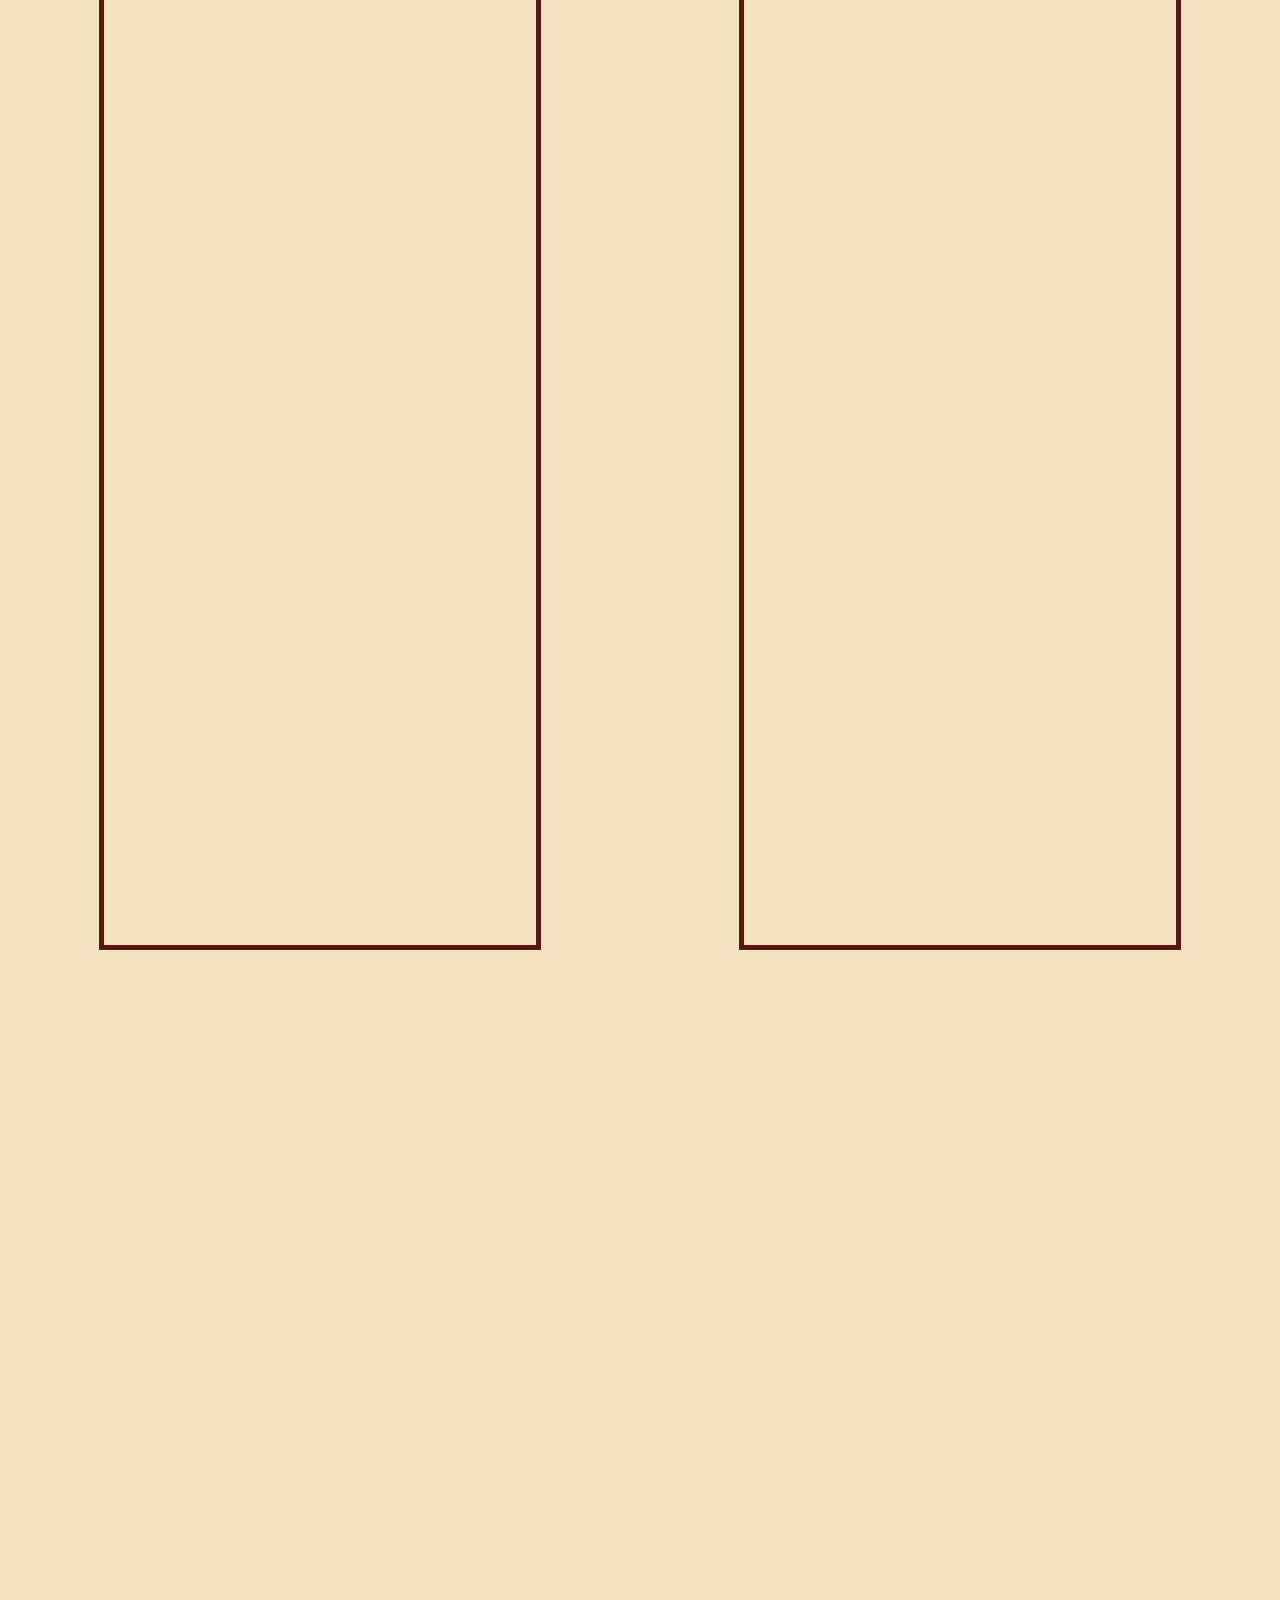
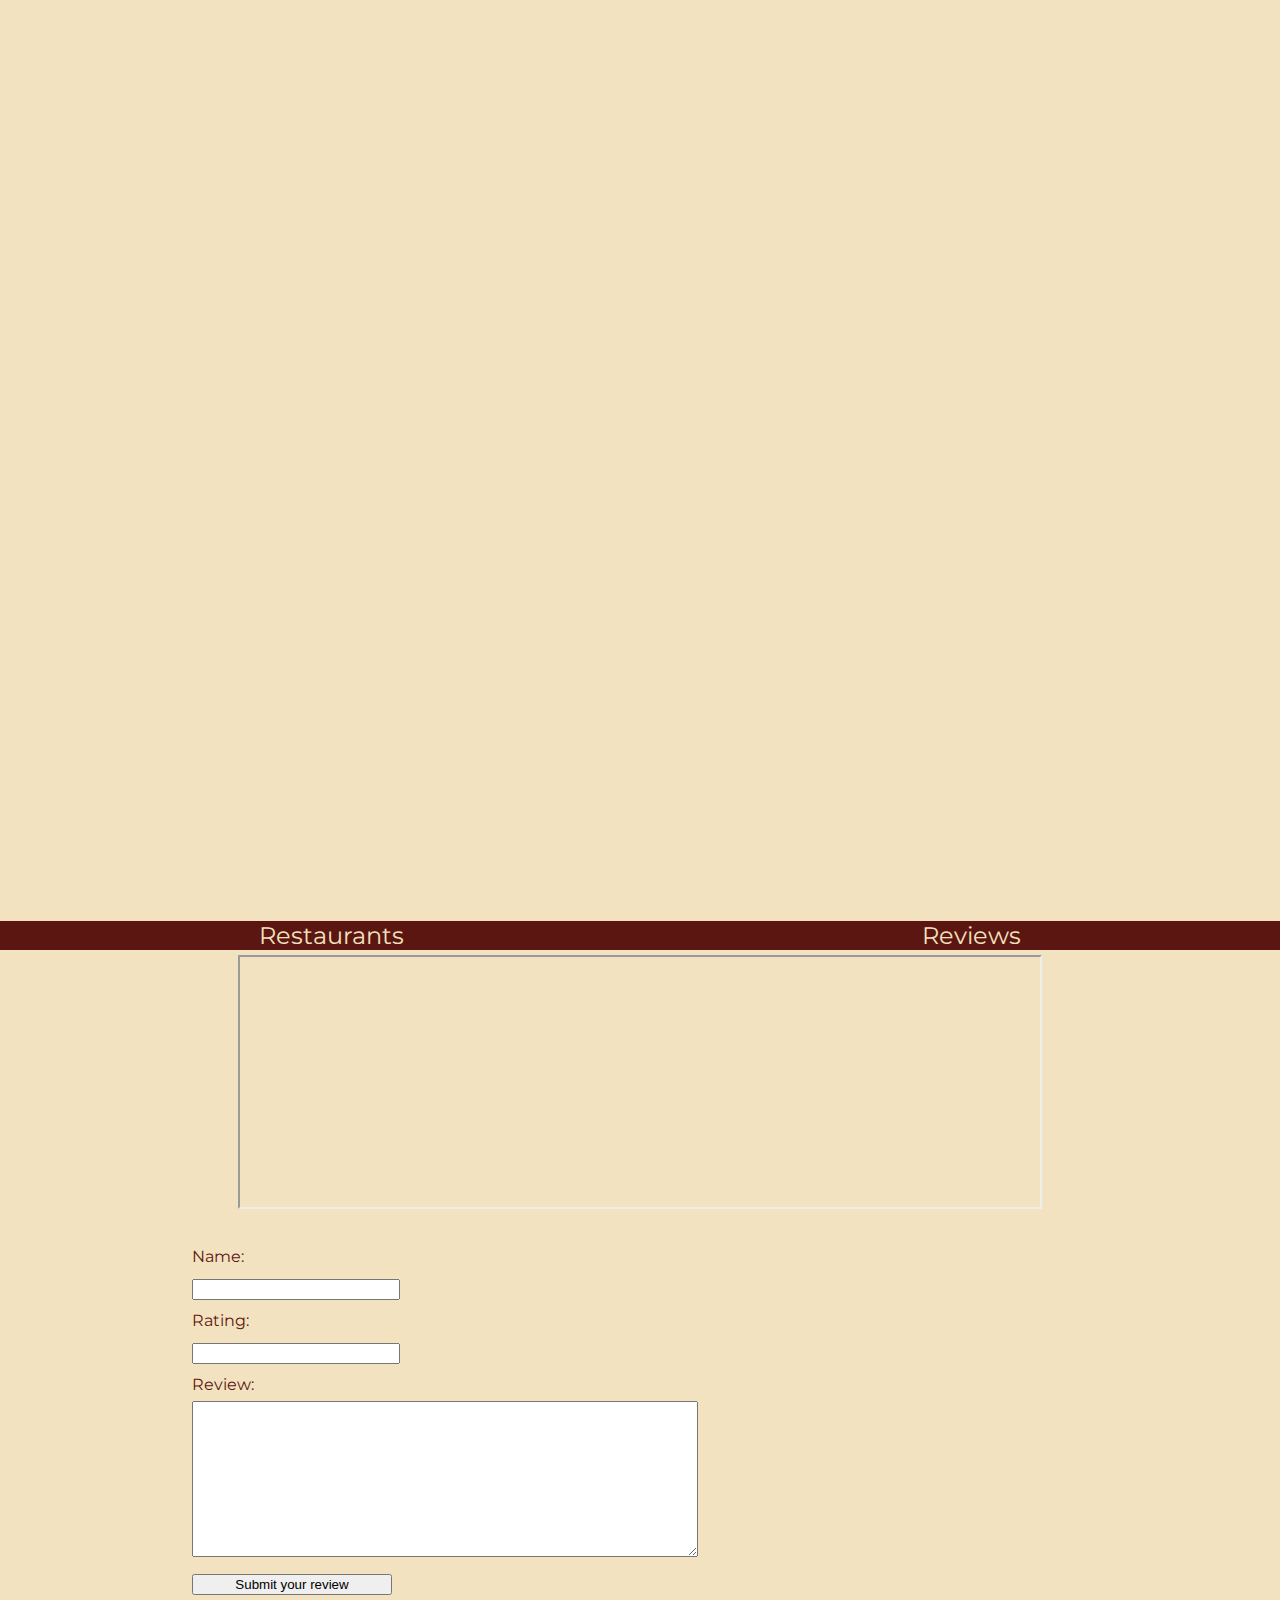
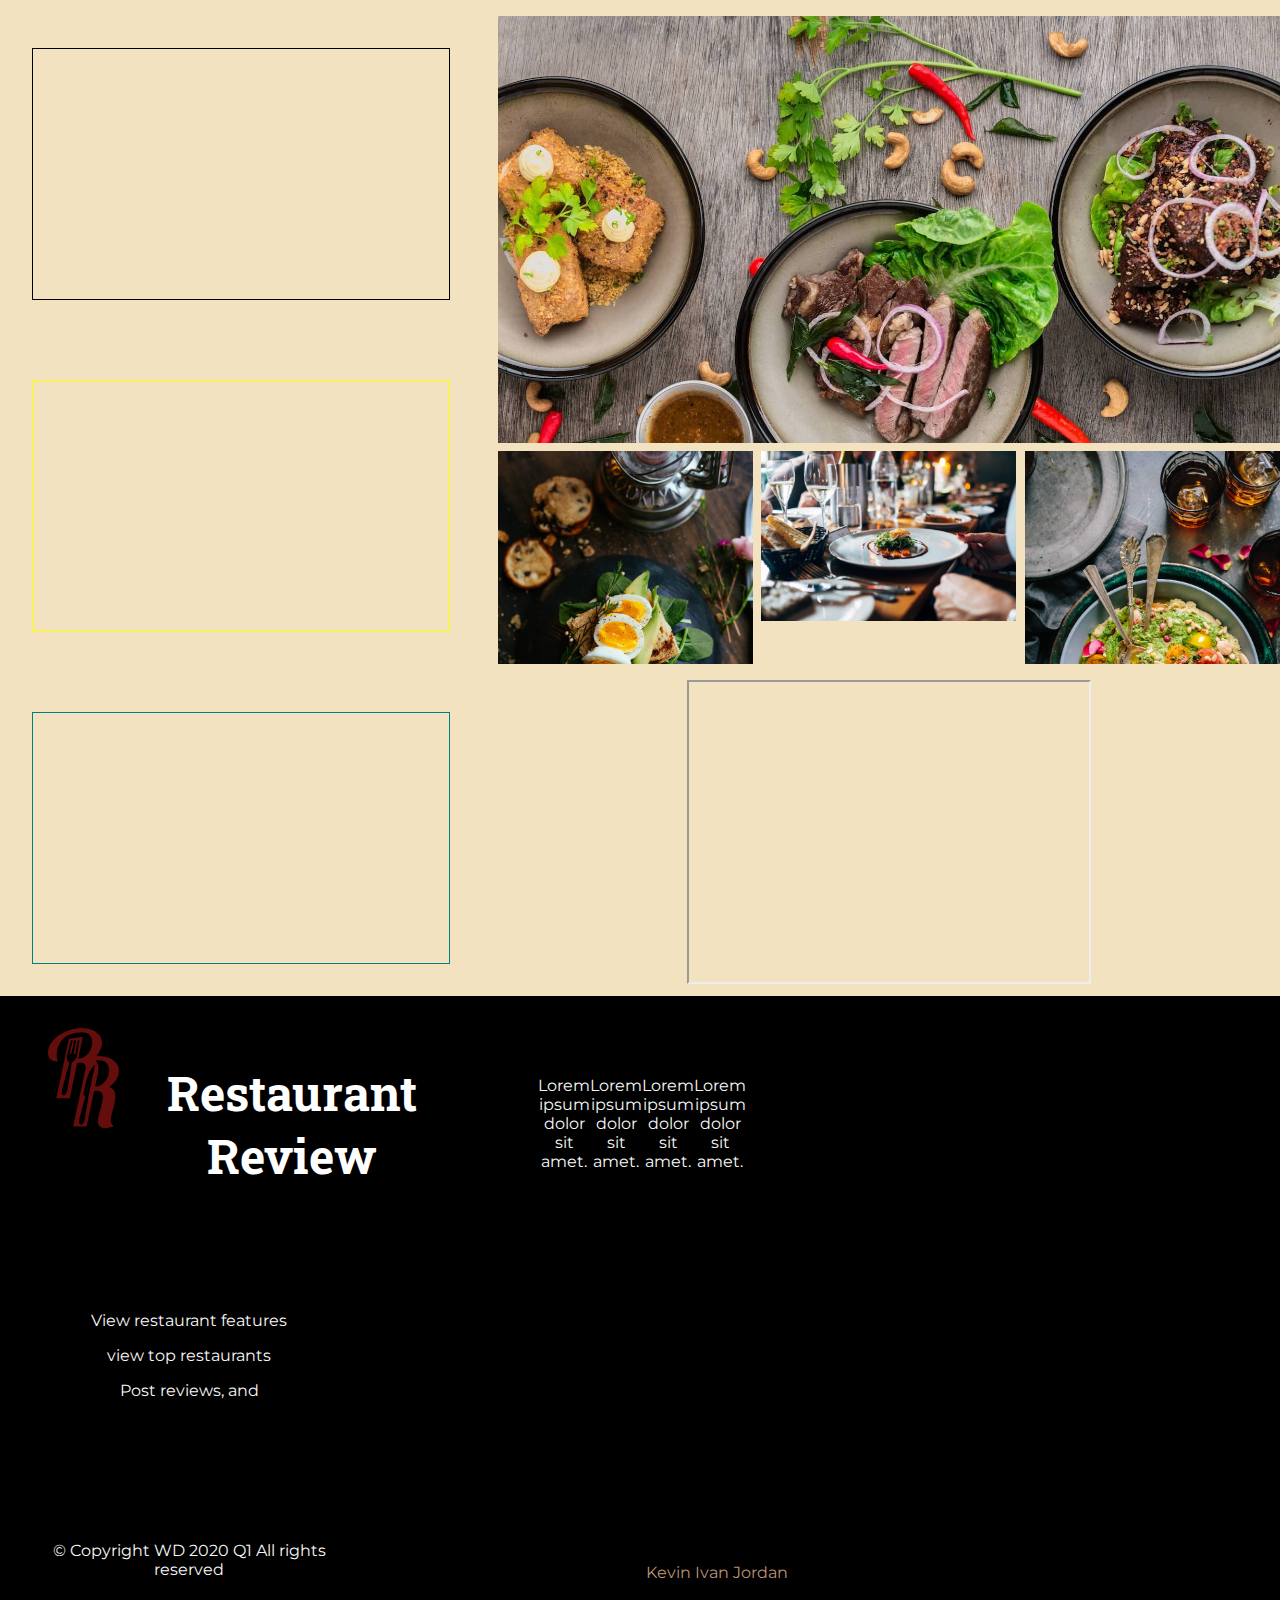
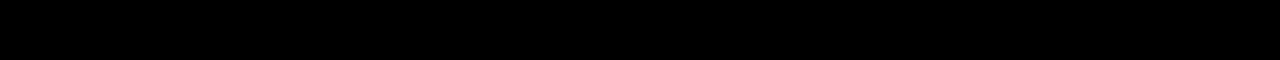
==== commit 88d39bd1: "changed name of pleaseWork to main" ====
--- a/index.html
+++ b/index.html
@@ -44,24 +44,20 @@
                 <h2>Our Latest Reviews</h2>
                 <div id="latest-reviews-content" class="latest-reviews-content"></div>
             </div>
-        </section>
+        </div>
         <div class="totals">
             <span class="total-restaurants" id="totalRestaurants">Restaurants<br></span>
             <span class="total-reviews" id="totalReviews">Reviews<br></span>
         </div>
-        <section class="all-restaurants">
+        <div class="all-restaurants">
             <div class="promo1">
                 <iframe></iframe>
             </div>
             <ul id="restaurant-list" class="restaurant-list"></ul>
-            <ul id="restaurantNames" class="restaurant-list">
-                <li class="restaurant"></li>
-            </ul>
+
         </section>
         <section id="restaurant-details" class="current-restaurant">
-            <div class="restaurant-attributes">
-                <h1>Click on a restaurant to see details</h1>
-          </div>
+            <div class="restaurant-attributes"></div>
       </section>
         <div class="reviews">
             <form action="" class="enter-review">
@@ -71,11 +67,11 @@
                 <input type="number" id="rating" name="rating" min="1" max="5"><br>
                 <label for="Review">Review:</label><br>
                 <textarea id="review" rows="10" cols="50"></textarea><br>
-                <input type="submit" value="Submit your review">
+                <input type="submit" value="Submit your review" id="submitReview" onclick="submitReview()">
             </form>
-            <div class="review1"></div>
-            <div class="review2"></div>
-            <div class="review3"></div>
+            <div class="review1" id="review1"></div>
+            <div class="review2" id="review2"></div>
+            <div class="review3" id="review3"></div>
             <div class="promo2">
                 <iframe></iframe>
             </div>
@@ -94,39 +90,38 @@
                 </div>
             </div>
         </div>
-        <footer class="site-info">
-            <div class="logo-footer">
+    <footer class="site-info">
+        <div class="logo-footer">
             <img src="/images/restaurant-reviews-neg-logo.svg" alt="Restaurant Reviews Logo" height="100" width="100">
-            <h1>Restaurant Reviews</h1>
-            </div>
+            <h1>Restaurant Review</h1>
+        </div>
 
-            <div class="about-project">
-                <p>Lorem ipsum dolor sit amet.</p>
-                <p>Lorem ipsum dolor sit amet.</p>
-                <p>Lorem ipsum dolor sit amet.</p>
-                <p>Lorem ipsum dolor sit amet.</p>
-            </div>
+        <div class="about-project">
+            <p>Lorem ipsum dolor sit amet.</p>
+            <p>Lorem ipsum dolor sit amet.</p>
+            <p>Lorem ipsum dolor sit amet.</p>
+            <p>Lorem ipsum dolor sit amet.</p>
+        </div>
 
-            <div class="site-features">
-                <p>View restaurant features </p>
-                <p>view top restaurants</p>
-                <p>Post reviews, and </p>
+        <div class="site-features">
+            <p>View restaurant features </p>
+            <p>view top restaurants</p>
+            <p>Post reviews, and </p>
 
-                <div class="project-about"></div>
-            </div>
-            <span class="copyright">
+            <div class="project-about"></div>
+        </div>
+        <span class="copyright">
                 &#169; Copyright WD 2020 Q1
             All rights reserved </span>
 
-            <div class="dev-names">
-                <a href="https://github.com/gadgetcrawford">Kevin      </a>
-                <a href="https://github.com/IvanTheWonderful">Ivan      </a>
-                <a href="https://github.com/JordanHofer92">Jordan     </a>
-            </div>
+        <div class="dev-names">
+            <a href="https://github.com/gadgetcrawford">Kevin      </a>
+            <a href="https://github.com/IvanTheWonderful">Ivan      </a>
+            <a href="https://github.com/JordanHofer92">Jordan     </a>
+        </div>
         </footer>
     </div>
-    <script src="./scripts/pleaseWork.js"></script>
-    <!-- <script src="./scripts/main.js"></script> -->
+    <script src="./scripts/main.js"></script>
 </body>
 
 </html>